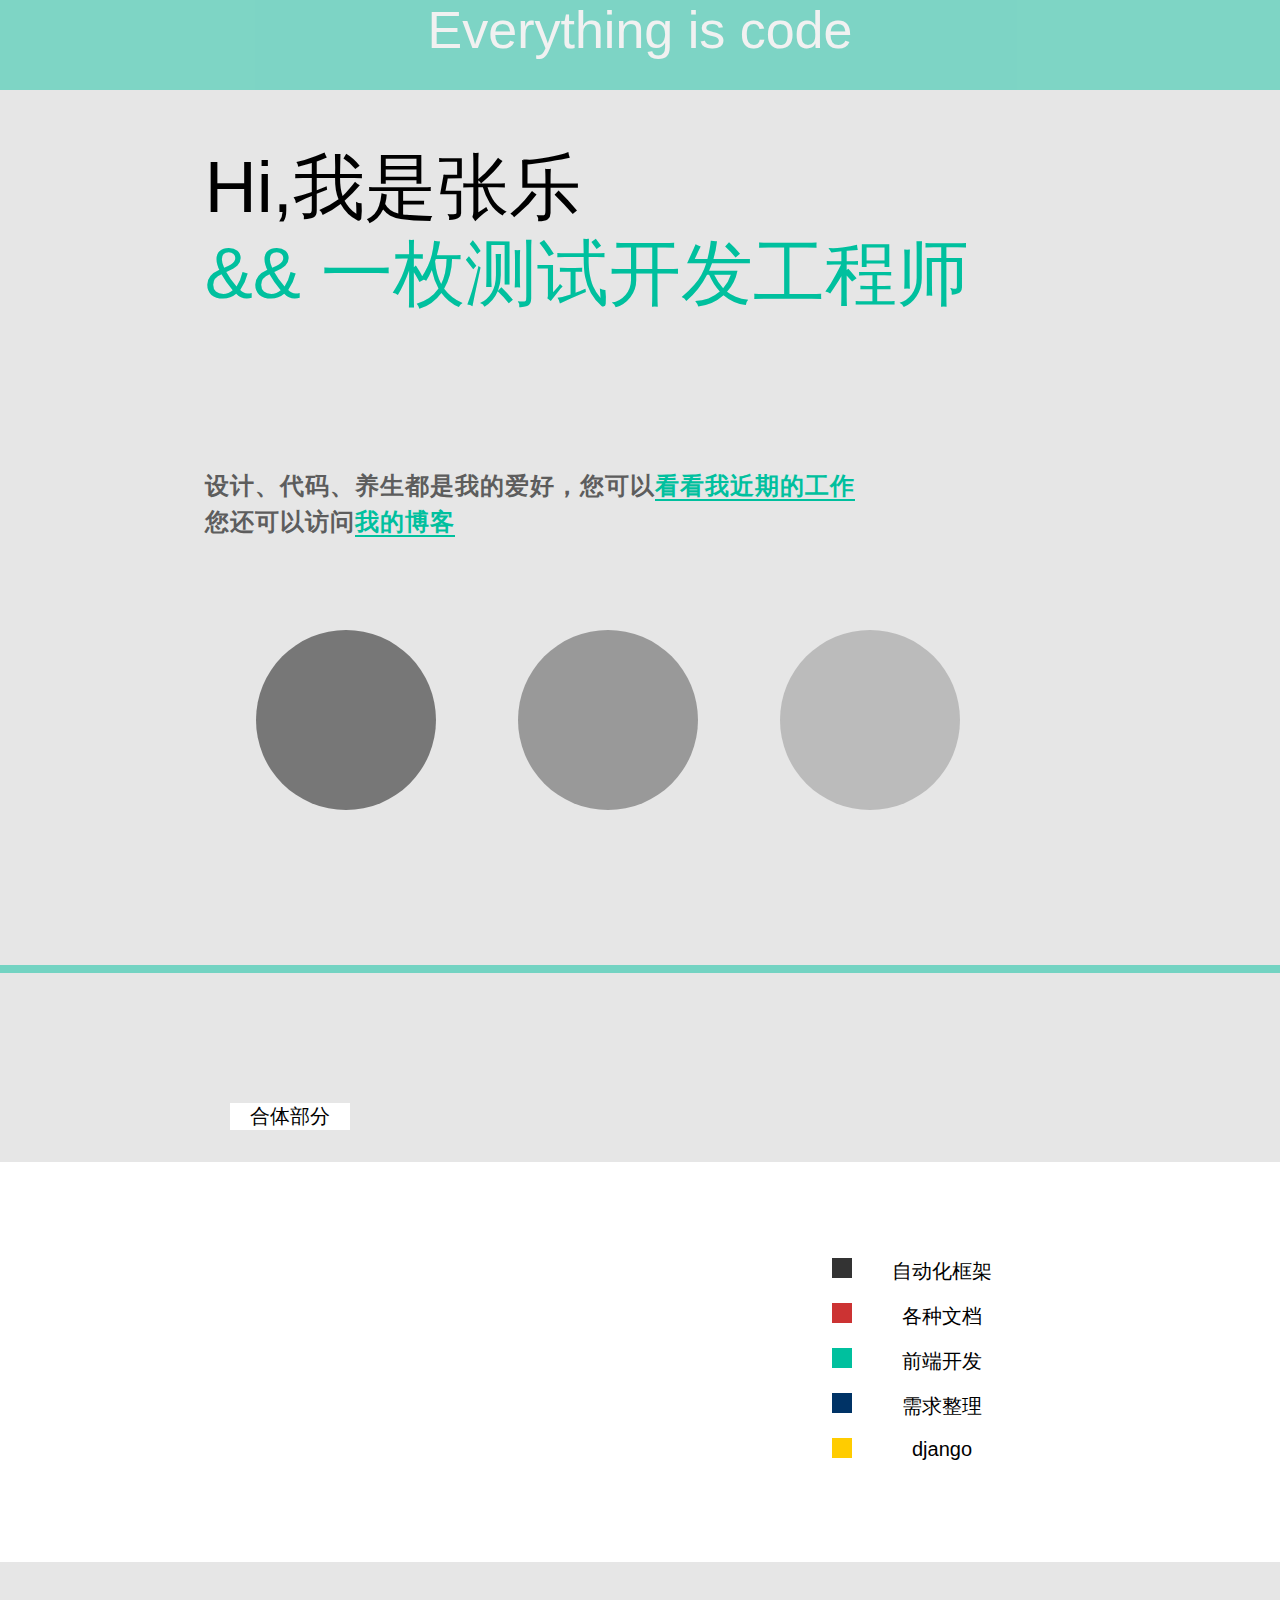
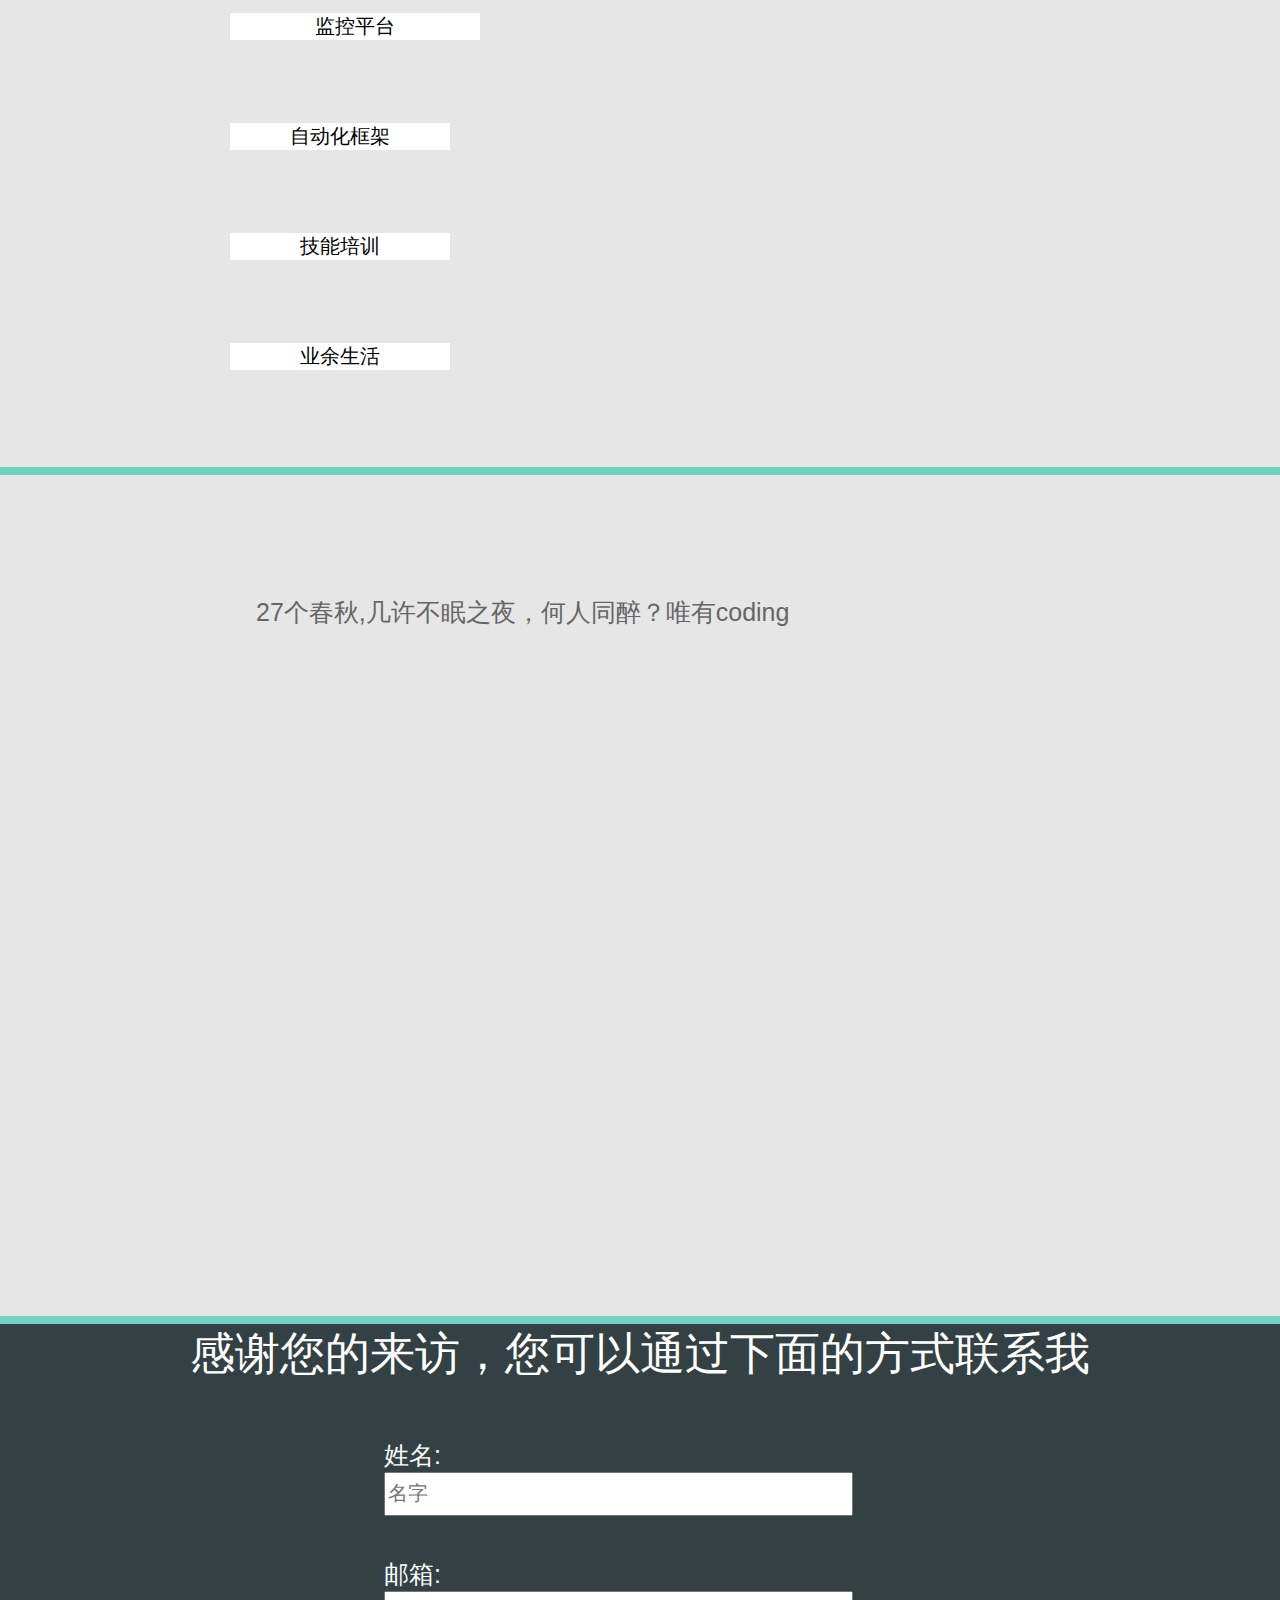
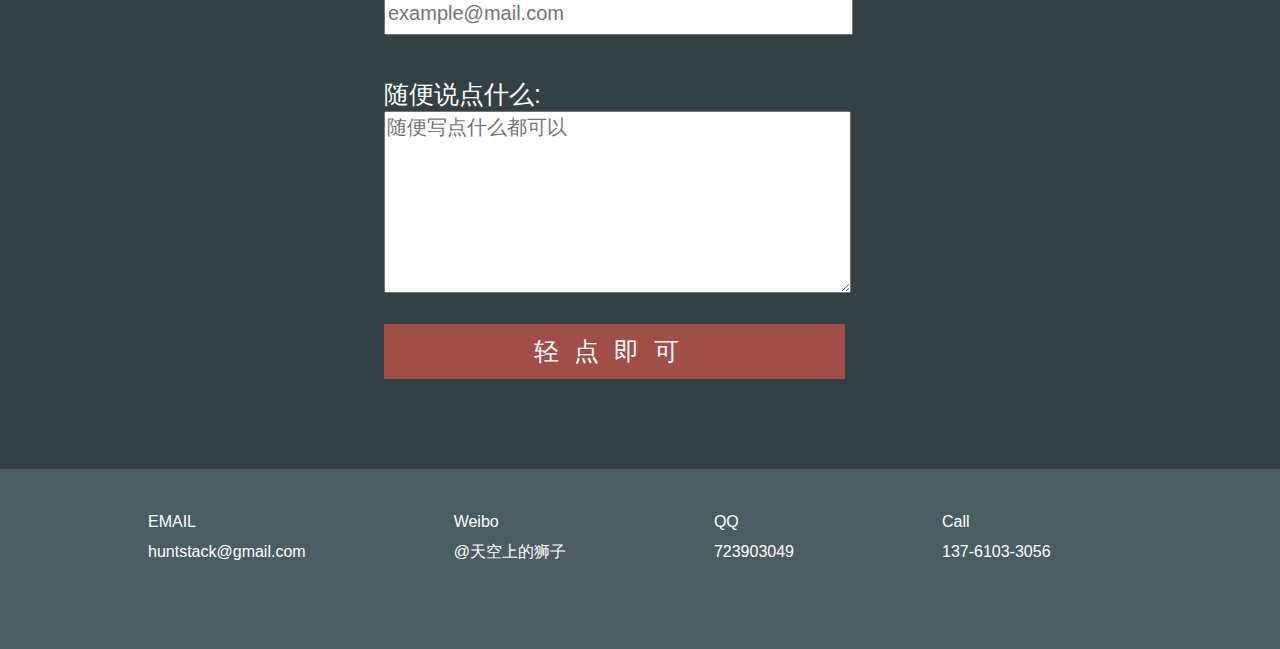
==== index.html @ 76db2f5d "Update index.html" ====
<!DOCTYPE html>
<html>
<head>
  <title>张乐</title>
  <meta http-equiv="Content-type" content="text/html" charset="utf-8">
  <link rel="stylesheet" type="text/css" href="stylesheets/resume.css">
  <link rel="shortcut icon" href="favicon.ico" />
  <script type="text/javascript" src="javascripts/jquery-1.11.1.min.js"></script>
  <script type="text/javascript" src="javascripts/main.js"></script>
  <script type="text/javascript" src="javascripts/animation.js"></script>
  <script type="text/javascript" src="javascripts/google.js"></script>
  <script type="text/javascript">
    window.onload=function()//window的onload事件，窗体加载完毕的时候执行
    {
      drawRing("canvas.ring",96);
      drawBigRing("canvas.w-1-c-r",400)
      drawBar("canvas.a-c-l-b","Js","Html/css","php","python","c","java","#666699","#00c09e")
      drawBar("canvas.a-c-t-b","Jquery","Django","GIT","QTP","Angular","Sass","#6666CC","#FFCC33")
    };
    $(document).scroll(function(){
    if($(this).scrollTop() > 200)
    {   
        $('#move-nav').css({"left":"0px"});
    }
    else
    {   
        $('#move-nav').css({"left":"-300px"});
    }
});
</script>
<script type="text/javascript">
 $(function(){
  var $winH = $(window).height();
  var $can = $(".about canvas");
  var $canH = parseInt($can.height()/2);
  $(window).scroll(function(){
   runing();
  })
  function runing(){
   $can.each(function(i){
    var $scroTop = $can.eq(i).offset();
    if($scroTop.top + $canH >= $(window).scrollTop() && $(window).scrollTop() + $winH >= $scroTop.top + $canH)
    {
      $can.eq(i).animate({marginLeft:'300px',opacity:'1'},1200);
    }
   })
  }
 })
</script>
</head>
<body>
  <div id="move-nav">
    <div class="logo" onclick="exchangeNav()"></div>
    <div class="head">
      <nav class="main-nav" id="main-nav" style="display:none;">
        <a class="main-nav-work" href="#work" title="work" onclick="scroller('work', 500)">工作相关</a>
        <a class="main-nav-about" href="#about" title="about"  onclick="scroller('about', 500)">个人信息</a>
        <a class="main-nav-contact" href="#contact" title="contact"  onclick="scroller('contact', 500)">如何联系</a>
      </nav>
  </div>
  </div>
  <!-- 欢迎栏-->
  <div class="welcome" id="welcome"><span>Everything is code</span></div>
  <!-- 卷首语 -->
<div class="introduction">
  <p>
    Hi,我是张乐
    <br><span>&& 一枚测试开发工程师</span>
  </p>
  <h2>
    设计、代码、养生都是我的爱好，您可以<a href="#work" onclick="scroller('work', 500)">看看我近期的工作</a><br>您还可以访问<a href="http://www.cnblogs.com/michaelle/" target="view_window">我的博客</a></h2>
</div>
  <!-- 导航栏 -->
<header id="header">  
  <div class="head">
    <nav class="main-nav">
      <a class="main-nav-work" href="#work" title="work" onclick="scroller('work', 500)"><span></span>工作相关</a>
      <a class="main-nav-about" href="#about" title="about"  onclick="scroller('about', 500)"><span></span>个人信息</a>
      <a class="main-nav-contact" href="#contact" title="contact"  onclick="scroller('contact', 500)"><span></span>如何联系</a>
    </nav>
  </div>
</header>
<div class="section-break"></div>
<!-- 工作模块 -->
<div class="contentpart">   
  <div class="workpart-title"><canvas id="work" class="ring" width="96px" height="96px" onmouseover="setRotate0()" onmouseout="clearRotate0()">work</canvas></div>
  <div class="work1">
    <div class="project1">
      <input id="w-1" name="work-input" type="radio">
      <label for="w-1">
        <span><p>合体部分</p></span>
      </label>
    </div>
    <div class="w-1-c">
        <canvas class="w-1-c-r" width="400px" height="400px">忙碌的我</canvas> 
        <div class="w-1-c-r-e">
          <div class="w-1-c-r-e-e"><span class="black"></span>自动化框架</div><br>
          <div class="w-1-c-r-e-e"><span class="red"></span>各种文档</div><br>
          <div class="w-1-c-r-e-e"><span class="green"></span>前端开发</div><br>
          <div class="w-1-c-r-e-e"><span class="blue"></span>需求整理</div><br>
          <div class="w-1-c-r-e-e"><span class="yellow"></span>django</div><br>
        </div>
    </div>
    <div class="project2">
      <input id="w-2" name="work-input" type="radio">
      <label for="w-2">
        <span><p>监控平台</p></span>
      </label>
    </div>
    <div class="w-2-c">
      <!-- <img src="images/imonitor.png" alt="爱递吉"> -->
        <span class="w-2-c-e">统计展示日常工作所需数据，包括前端页面速度，每周每月的bug报表，ci平台自动化任务的执行情况等，并与公司现有的项目管理平台，bug系统等打通(api实现)</span>
        <span class="w-2-c-e-1">后端采用django开发，前端使用了BootStrap和jQuery，由于前端页面采取了大量ajax操作，后续将引入Angular以节省前端工作量。该平台上线后，无需再由人工统计各种bug报表，每天的自动化任务也有了查询跟进的地方</span>
    </div>
    <div class="project3">
      <input id="w-3" name="work-input" type="radio">
      <label for="w-3">
        <span><p>自动化框架</p></span>
      </label>
    </div>
    <div class="w-3-c">
      <!-- <img src="images/alibaba.png" alt="阿里巴巴"> -->
        <span class="w-3-c-e">优化现有自动化框架(基于selenium的java版本)，引入pageobject模式，加入前端ui自动化测试所需方法，如获取元素css属性，遍历DOM节点,元素高宽，执行ajax操作等，整合selendroid与appium于同一driver实例以支持真机运行自动化脚本</span>
        <span class="w-3-c-e-1">加入环境配置，扩展testng的annotation方法，做到无需修改代码即可在dev，pg，beta环境运行，极大的减轻了维护成本</span>
    </div>
    <div class="project4">
      <input id="w-4" name="work-input" type="radio">
      <label for="w-4">
        <span><p>技能培训</p></span>
      </label>
    </div>
    <div class="w-4-c">
      <!-- <img src="images/bank.png" alt="交通银行"> -->
        <span class="w-4-c-e"><a href="https://github.com/huntstack/downloads/archive/css.zip">css下载</a><br>
        html标签，css语法及css3新增属性</span>
        <span class="w-4-c-e-1"><a href="https://github.com/huntstack/downloads/archive/python.zip">python下载</a><br>
        流程控制语句，对象，常用的设计模式，模块</span>
    </div>
    <div class="project5">
      <input id="w-5" name="work-input" type="radio">
      <label for="w-5">
        <span><p>业余生活</p></span>
      </label>
    </div>
    <div class="w-5-c">
      <!-- <img src="images/taobao.png" alt="淘宝"> -->
        <span class="w-5-c-e">1.八段锦，养生桩，十六字锭金，中医养生<br>
                              2.陈式太极拳老架一路<br>
                              3.影视赏析<br>
                              4.阅读<br></span>
    </div>
    <!-- <div class="project6">
      <input id="w-6" name="work-input" type="radio">
      <label for="w-6">
        <span><p>业余生活</p></span>
      </label>
    </div>
    <div class="w-6-c">
      <img class="w-6-c-i-1" src="images/hangzhou.png" alt="杭州">
      <img class="w-6-c-i-2" src="images/shanghai.png" alt="上海">
      <span class="w-6-c-e-1">曾经出差去杭州工作了大半年时间，目前打算长期在上海工作</span>
    </div> -->
  </div>
</div>
<div class="section-break"></div>
<!-- 关于模块 -->
<div class="aboutpart">
  <div class="aboutpart-title">
    <canvas id="about" class="ring" width="96px" height="96px" onmouseover="setRotate()" onmouseout="clearRotate()">about</canvas> 
  </div>
  <div class="about">
    <div class="a-c-l"><span>27个春秋,几许不眠之夜，何人同醉？唯有coding</span></div>
    <canvas class="a-c-l-b" width="800px" height="290px"></canvas>
    <canvas class="a-c-t-b" width="800px" height="290px"></canvas>
  </div>
</div>
<div class="section-break"></div>
<!-- 联系模块 -->
<div class="contactpart">
  <div id="contact" class="contact">
    <div class="c-1">
      <span>感谢您的来访，您可以通过下面的方式联系我</span>
    </div>
    <iframe name="hidden-ifram" id="hidden-ifram" style="display:none;" onload="if(submiter)
    {window.location='thanks.html';}"></iframe>
    <form action="https://docs.google.com/forms/d/1f2OKvnB8seCnkRzzHye4OEuEkNFp6zs9nyPakkmyBjw/formResponse" method="POST" id="ss-form" target="hidden-ifram" onsubmit="submiter=sendInfo();">
      <div class="c-2-c">
        <div class="name"><p>姓名:</p><input name="entry.49405515" type="text" id="name" placeholder="名字"></div>
        <div class="mail"><p>邮箱:</p><input name="entry.959277212" type="text" id="mail" placeholder="example@mail.com"></div>
        <div class="talk"><p>随便说点什么:</p><textarea name="entry.924918004" id="talk" placeholder="随便写点什么都可以"></textarea></div>
        <div class="send"><input type="submit" name="submit" value="轻点即可" id="ss-submit"></div>
      </div>
  </form>
    <div class="c-3">
      <ul class="c-3-u"><li>EMAIL</li><li>huntstack@gmail.com</li></ul>
      <ul class="c-3-u"><li>Weibo</li><li><a href="http://weibo.com/lionlele/home?wvr=5">@天空上的狮子</a></li></ul>
      <ul class="c-3-u"><li>QQ</li><li>723903049</li></ul>
      <ul class="c-3-u"><li>Call</li><li>137-6103-3056</li></ul>
    </div>
  </div>
</div>
</body>
</html>
---- stylesheets/resume.css ----
﻿
html,body{
	background-color: #E6E6E6;
	background-image: url(../images/bg.png);
	background-position: center 20px;
	font-family: Verdana, Geneva, sans-serif;
	margin:0;
	padding:0;
	height:100%;
}

/*未访问链接*/
a:link{
	text-decoration: none;
	color: #5D5D5D;
}
/*已访问连接*/
a:visited{
	text-decoration: none;
	color: #5D5D5D;
}
.welcome{
	background-color: #000000;
	height: 10%;
	width: 100%;
	/*position: absolute; */
	filter:alpha(Opacity=80);
	-moz-opacity:0.45;
	opacity: 0.45;
	z-index:100; 
	text-align: center;
}
.welcome:hover{
	background-color: #00c09e;
	transition: all 0.2s ease-in-out;
	-moz-transition: all 0.2s ease-in-out; /* Firefox 4 */
	-webkit-transition: all 0.2s ease-in-out; /* Safari and Chrome */
	-o-transition: all 0.2s ease-in-out; /* Opera */
}
.welcome span{
	color:white;
	font-size: 52px;
}
.welcome span:hover{
	color:#FF0033;
}
.blank{
	height:30px;
	width:100%;
	float: left;
}
/*移动导航条*/
#move-nav{
	position: fixed;
/*	top: 0px;*/
	bottom:5px;
	left: -300px;
	z-index: 910;
	width:30%;
	height:50px;
	transition: all 0.3s ease-in-out;
	-moz-transition: all 0.3s ease-in-out; /* Firefox 4 */
	-webkit-transition: all 0.3s ease-in-out; /* Safari and Chrome */
	-o-transition: all 0.3s ease-in-out; /* Opera */
}
#move-nav .logo{
	background-image: url("../images/logo.png");
	height: 40px;
	width: 40px;
	z-index: 920;
	position: absolute;
		/*圆形*/
	-moz-border-radius: 20px; 
	-webkit-border-radius: 20px; 
	border-radius: 20px; 
}
#move-nav .head{
	/*width: 960px;*/
	/*margin-left: 360px;*/
	margin-top: 0;
	height:100%;
}
#move-nav .main-nav{
	display: none;
	float: left;
	font-family: futura;
	width:80%;
	height:100%;
	margin-left: 12%;
	margin-top: 0;
	transition: all 0.3s ease-in-out;
	-moz-transition: all 0.3s ease-in-out; /* Firefox 4 */
	-webkit-transition: all 0.3s ease-in-out; /* Safari and Chrome */
	-o-transition: all 0.3s ease-in-out; /* Opera */
}
#move-nav .main-nav a{
	display: block;
	float: left;
	height: 45px;
	width: 50px;
	padding: 3px 0px 0px 0px;
	margin-right: 2%;
	font-size: 3px;
	color: #003399;
/*	text-align: center;*/
	border-bottom: 0px solid #5d5d5d;
	background-color: #666666;
/*	line-height: 40px;*/
	/*圆形*/
	-moz-border-radius: 25px; 
	-webkit-border-radius: 25px; 
	border-radius: 25px; 
	/*动画效果*/
	transition: all 0.2s ease-in-out;
	-moz-transition: all 0.2s ease-in-out; /* Firefox 4 */
	-webkit-transition: all 0.2s ease-in-out; /* Safari and Chrome */
	-o-transition: all 0.2s ease-in-out; /* Opera */
}


/*实现鼠标悬停效果*/
#move-nav .main-nav a:hover{
	font-family: "微软雅黑",Arial, "Hiragino Sans GB", sans-serif, "simsun";
	background-color: #00c09e;
	color: white;

	/*border-top: 5px solid #00c09e;*/
}

/*自我介绍*/
.introduction{
	height: 60%;
	width: 70%;
	/*margin: 6% auto;*/
	margin-left: 16%;
}
/*破折号样式*/
.line{
	background-color: #00c09e;
	height: 2px;
	width: 80px;
	position: absolute;
	top:22%;
	left:8%;
}
.introduction p{
	height:60%;
	font-size: 450%;
	line-height: 120%;
	padding:6% 0 0 0;
	margin-bottom: 0;
	margin-top: 0px;
}
.introduction p span{
	color: #00c09e;
}
.introduction h2{
	height:40%;
	color:#5d5d5d;
	font-size: 150%;
	line-height: 150%;
	width: 100%;
	letter-spacing: 1px;
	margin-top:0;
}
.introduction h2 a{
	color:#00c09e;
	border-bottom: 2px solid #00c09e;
}
/*头部信息*/
header{
	-webkit-box-shadow:  0px 0px 17px 0px rgba(0, 0, 0, 0.0);
    box-shadow:  0px 0px 17px 0px rgba(0, 0, 0, 0.0);
    height: 30%;
}
.head{
	/*width: 960px;*/
	/*margin-left: 360px;*/
	margin-bottom: 40px;
	margin-top: 0;
	height:100%;
}

.main-nav{
	float: left;
	font-family: futura;
	width:80%;
	height:100%;
	margin-left: 20%;
	margin-top: 0;
}
.main-nav a{
	display: block;
	float: left;
	height: 180px;
	width: 180px;
	padding: 0px 0px 0px 0px;
	margin-right: 8%;
	font-size: 16px;
	color: #5d5d5d;
	text-align: center;
	border-bottom: 0px solid #5d5d5d;
	color: rgba(0, 0, 0, 0.0);
	line-height: 40px;
	/*圆形*/
	-moz-border-radius: 90px; 
	-webkit-border-radius: 90px; 
	border-radius: 90px; 
	/*动画效果*/
	transition: all 0.2s ease-in-out;
	-moz-transition: all 0.2s ease-in-out; /* Firefox 4 */
	-webkit-transition: all 0.2s ease-in-out; /* Safari and Chrome */
	-o-transition: all 0.2s ease-in-out; /* Opera */
}


/*实现鼠标悬停效果*/
.main-nav a:hover{
	font-family: "微软雅黑",Arial, "Hiragino Sans GB", sans-serif, "simsun";
	background-color: #00c09e;
	color: #5d5d5d;

	/*border-top: 5px solid #00c09e;*/
}

.main-nav a span{
	background-image: url(../images/navigation.png);
	background-repeat: no-repeat;
	width: 60px;
	height: 60px;
	display: block;
	margin: auto;
	margin-top: 60px;
	
	transition: all 0.3s ease-in-out;
	-moz-transition: all 0.3s ease-in-out; /* Firefox 4 */
	-webkit-transition: all 0.3s ease-in-out; /* Safari and Chrome */
	-o-transition: all 0.3s ease-in-out; /* Opera */
}
.main-nav a:hover span{
	
/*	margin-top: 25px;*/
}

.main-nav-work{
	background-color: #777;
	/*border-top: 5px solid #666;*/
}
.main-nav-work span{background-position: 50% 100%;}
.main-nav-work:hover span{background-position: 50% 0%;}
.main-nav-about{
	background-color: #999;
	/*border-top: 5px solid #888;	*/
}
.main-nav-about span{background-position: 0% 100%;}
.main-nav-about:hover span{background-position: 0% 0%;}
.main-nav-contact{
	background-color: #bbb;
	/*border-top: 5px solid #aaa;	*/
}
.main-nav-contact span{background-position: 100% 100%;}
.main-nav-contact:hover span{background-position: 100% 0%;}


.section-break{
	background-color: #00c09e;
	height: 0.5em;
	width: 100%;
	/*position: absolute; */
	filter:alpha(Opacity=80);
	-moz-opacity:0.5;
	opacity: 0.5;
	z-index:100; 
	float: left;
	margin-top: 65px;
}
/*工作部分*/
.contentpart{
	text-align: center;
/*	height:100%;*/
	width:100%;
	/*background-color: #E6E6E6;*/
}
.workpart-title{
	height:100px;
}
.ring{
	float: left;
	margin-left: 45%;
}
.ring:hover{
/*	-webkit-transform: rotate(300deg);*/
/*	-moz-transform: rotate(300deg);*/
/*	-o-transform: rotate(300deg);*/
/*	-ms-transform: rotate(300deg);*/
/*	transform: rotate(300deg);*/
}
.work1{
	width:100%;
	float:left;
/*	height:100%;*/
	margin-top: 1%;
}
.project1{
	width:100%;
	height:80px;
}
#w-1,#w-2,#w-3,#w-4,#w-5,#w-6{
	display: none;
}
.project1 label,.project2 label,.project3 label,.project4 label,.project5 label,.project6 label{
	position: relative;
	z-index: 20;
	display: block;
	height: 65px;
	cursor: pointer;
	background-position-x: 0px;
	transition: background-position 20s linear;
	-webkit-transition: background-position 20s linear;
	text-align: left;
}
.project1 label span{
	position: relative;
	width:120px;
	display: block;
	text-align: center;
	margin-left: 18%;
	/*background-color: white;*/
	padding-top: 1.5px;
}
.project1 label span p,.project2 label span p,.project3 label span p,.project4 label span p,.project5 label span p,.project6 label span p{
	font-size: 20px;
	background-color: white;

}
.project1 label:hover,.project2 label:hover,.project3 label:hover,.project4 label:hover,.project5 label:hover,.project6 label:hover{
	background-image: url(../images/projectbgt.png);
	background-position: 0px 600px;
}
/*工作内容*/

.project2,.project3,.project4,.project5,.project6{
	width:100%;
	height:80px;
	margin-top: 30px;
}
.project2 label span{
	position: relative;
	width:250px;
	display: block;
	text-align: center;
	margin-left: 18%;
	/*background-color: white;*/
	padding-top: 1.5px;
}

.project3 label span{
	position: relative;
	width:220px;
	display: block;
	text-align: center;
	margin-left: 18%;
	/*background-color: white;*/
	padding-top: 1.5px;
}
.project4 label span,.project5 label span,.project6 label span{
	position: relative;
	width:220px;
	display: block;
	text-align: center;
	margin-left: 18%;
	/*background-color: white;*/
	padding-top: 1.5px;
}
.project6 label span{
	width:160px;
}
.w-1-c{
	width:100%;
	height:400px;
	display: block;
	position: relative;
	background-color: white;
}
.w-1-c-r{
	float: left;
	margin-left: 15%;
	/*margin-top: 3%;*/
}
.w-1-c-r-e{
	float: left;
	margin-left: 15em;
	margin-top: 6em;
}
.w-1-c-r-e-e{
	width:10em;
	font-size: 20px;
}
.black{
	float: left;
	background-color: #333333;
	height:20px;
	width:20px;
}
.red{
	float: left;
	background-color: #CC3333;
	height:20px;
	width:20px;
}
.green{
	float: left;
	background-color: #00c09e;
	height:20px;
	width:20px;
}
.blue{
	float: left;
	background-color: #003366;
	height:20px;
	width:20px;
}
.yellow{
	float: left;
	background-color: #FFCC00;
	height:20px;
	width:20px;
}
.w-2-c,.w-3-c,.w-4-c,.w-5-c,.w-6-c{
	width:100%;
	height:200px;
	display: none;
	position: relative;
	background-color: white;
	text-align: left;
	font-family: "微软雅黑",Arial, "Hiragino Sans GB", sans-serif, "simsun";
}
.w-6-c{
	height:250px;
}

.w-2-c img,.w-3-c img,.w-4-c img,.w-5-c img{
	margin-left: 18%;
	float:left;
}
.w-6-c .w-6-c-i-1{
	margin-left: 25%;
	margin-top: 10px;
	float:left;
}
.w-6-c .w-6-c-i-2{
	margin-left: 15%;
	margin-top: 10px;
	float:left;
}
.w-2-c-e,.w-3-c-e,.w-4-c-e,.w-5-c-e,.w-6-c-e{
	width:300px;
	height:180px;
	float:left;
	margin:50px 10px 0 10px;
}
.w-2-c-e-1,.w-3-c-e-1,.w-4-c-e-1,.w-5-c-e-1,.w-6-c-e-1{
	width:300px;
	height:180px;
	float:left;
	margin:50px 0 0 50px;
}
/*关于模块*/
.aboutpart{
/*	height:100%;*/
}
.aboutpart-title{
	height:96px;
	width:100%;
}
.a-c-l{
	height:50px;
	width:100%;
	margin-top: 25px;
	float:left;

}
.a-c-l span{
	margin-left: 20%;
	font-size: 25px;
	color: #666666;
	font-family: "微软雅黑",Arial, "Hiragino Sans GB", sans-serif, "simsun";
}
.a-c-l-b{
	margin-left: -50%;
	margin-top: 25px;
	width:800px;
	opacity:0;
	display: block;
}
.a-c-t-b{
	margin-left:-50%;
	margin-top: 25px;
	width:800px;
	opacity:0;
	display: block;
}
/*联系模块*/
.contactpart{
/*	height:100%;*/
float:left;
width:100%;
height:100%;
background-color: #334145;
font-family: "微软雅黑",Arial, "Hiragino Sans GB", sans-serif, "simsun";
/*width:100%;*/
}
.contact{
	width:100%;
	height: 100%;

}
.c-1{
	height: 10%;
	text-align: center;
	font-size: 45px;
	color: white;
/*	margin-top: 5%;*/

}
/*google from*/
form{
	text-align: left;
	font-size: 25px;
	color: white;
	width:100%;
	height:70%;
	font-family: "微软雅黑",Arial, "Hiragino Sans GB", sans-serif, "simsun";
}
.c-2-c{
	width:40%;
	height: 100%;
	margin:auto;
}
.name,.mail{
	height:15%;
}
.talk{
	height:35%;
}
.send{
	height:30%;
}
.name p,.mail p,.talk p{
	margin-bottom: 0;
}
.name input{
	height:40%;
	width:90%;
	font-size: 20px;
}
.mail input{
	height:40%;
	width:90%;
	font-size: 20px;
}
.talk textarea{
	height:80%;
	width:90%;
	font-size: 20px;
}
.send input{
	height:55px;
	width:90%;
	font-size: 25px;
	letter-spacing: 15px;
	background-color: #A14D48;
	color: white;
	border: 0;
	margin-top: 5%;
}
.send input:hover{
	background-color: #495D63;
}
/*底部联系方式*/
.c-3{
	font-family: "微软雅黑",Arial, "Hiragino Sans GB", sans-serif, "simsun";
	width:100%;
	height: 20%;
	background-color: #495D63;
}
.c-3-u{
	list-style: none;
	margin-left: 10%;
	margin-top: 3%;
	padding: 0 0 0 20px;
	float:left;
	color: white;
}
.c-3-u li{
	line-height: 30px;
}
.c-3-u li a{
	color:white;
}
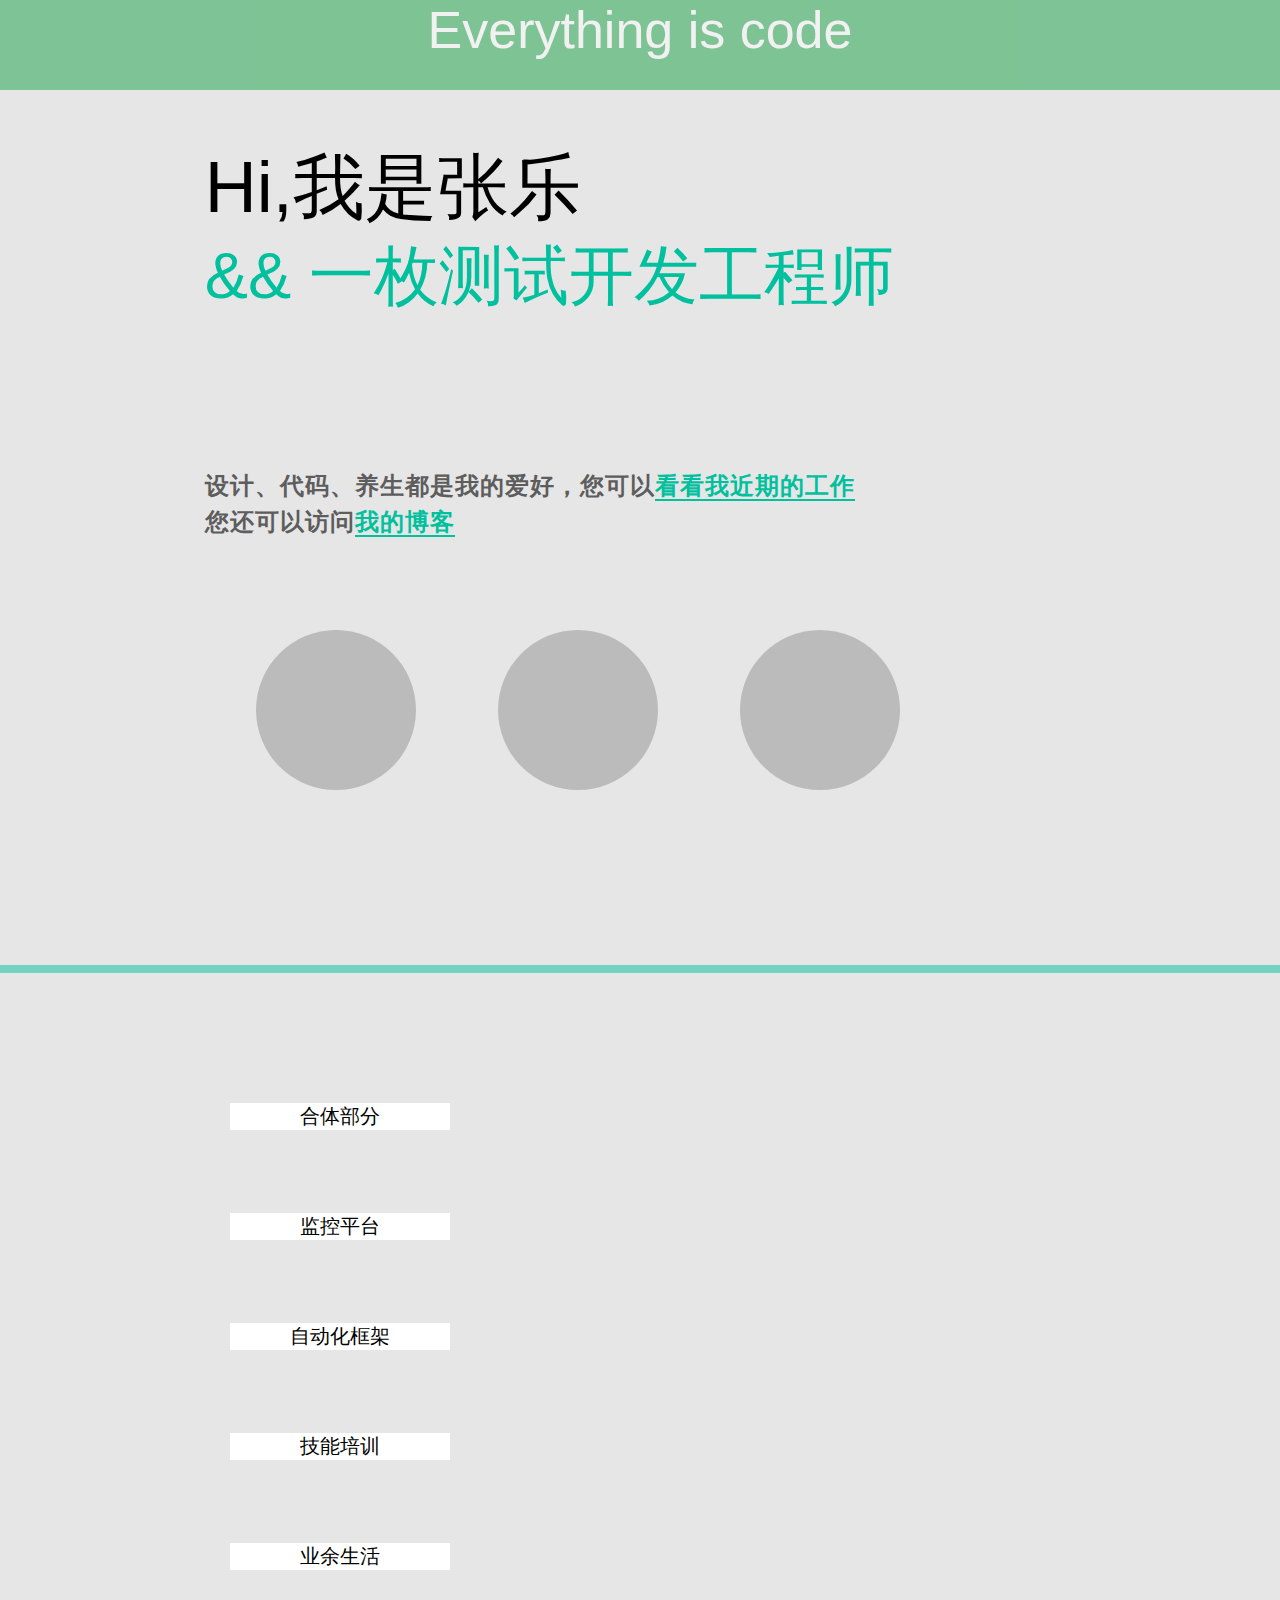
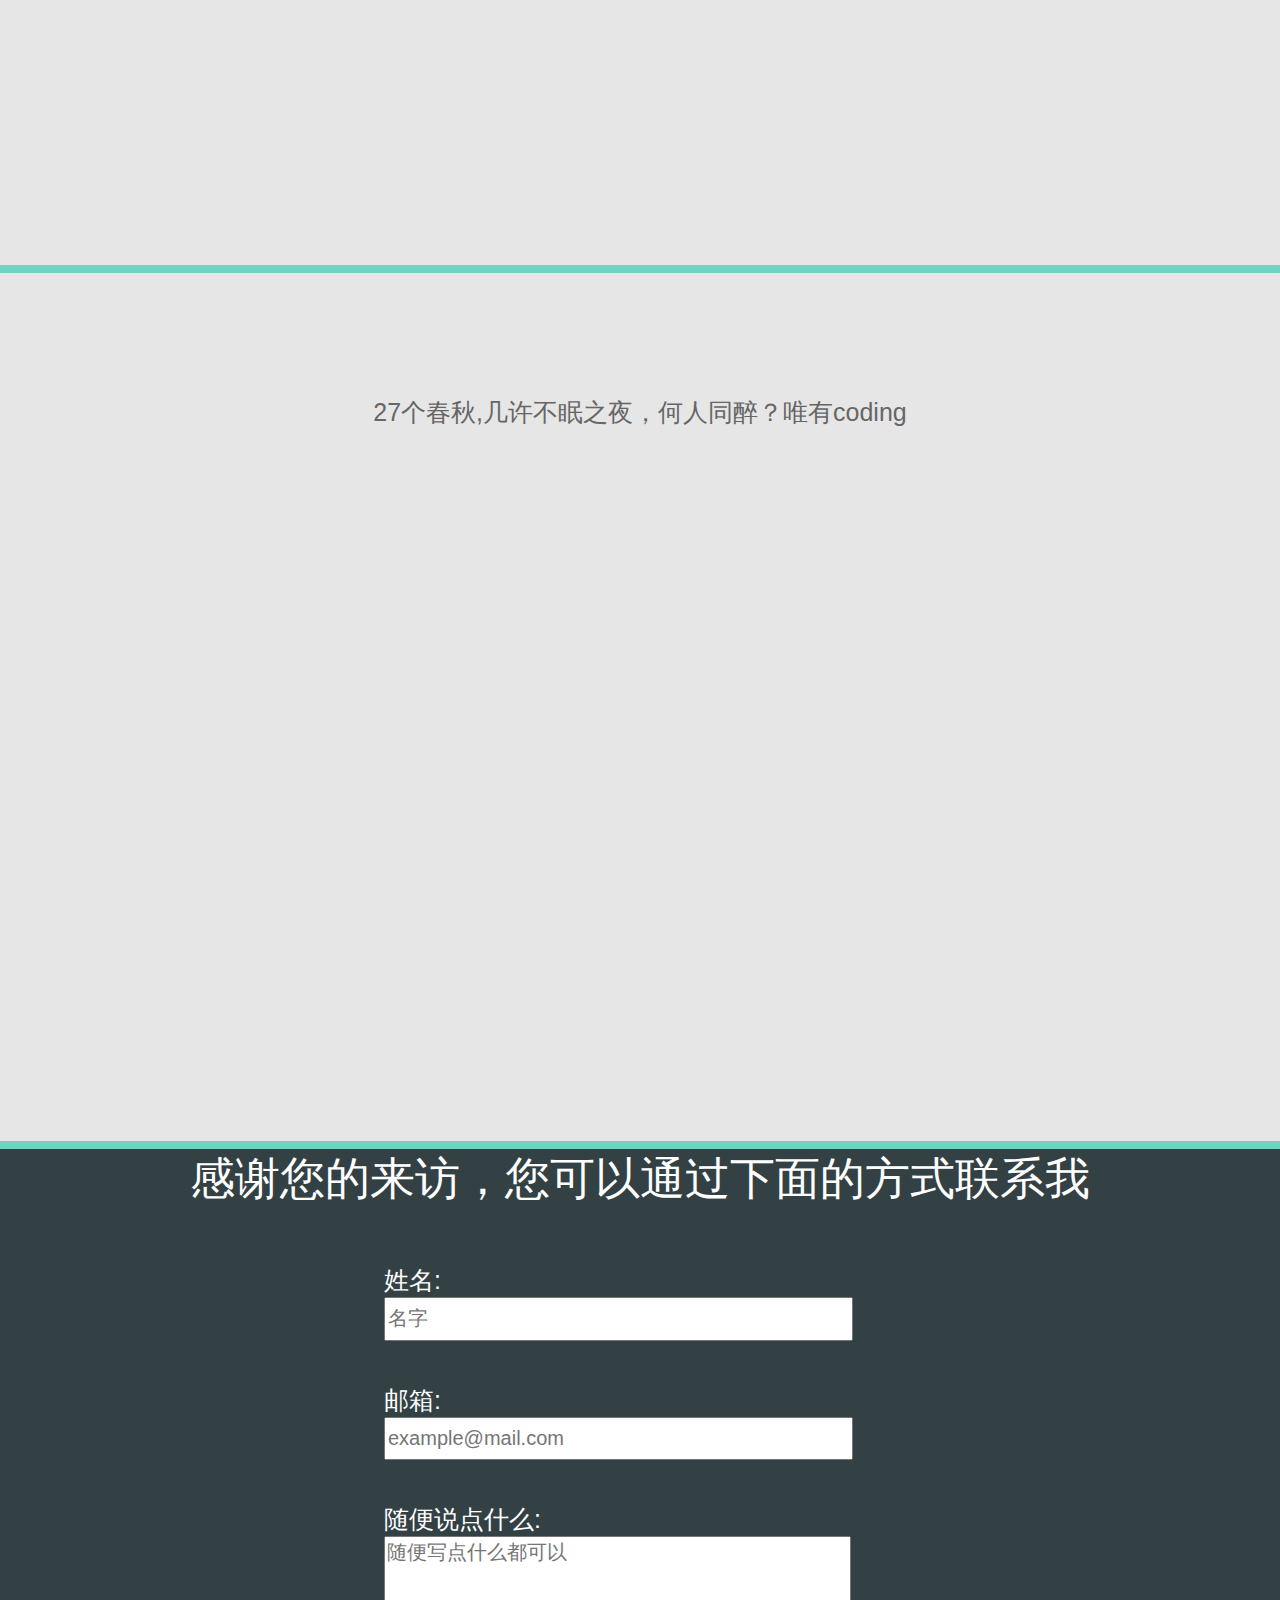
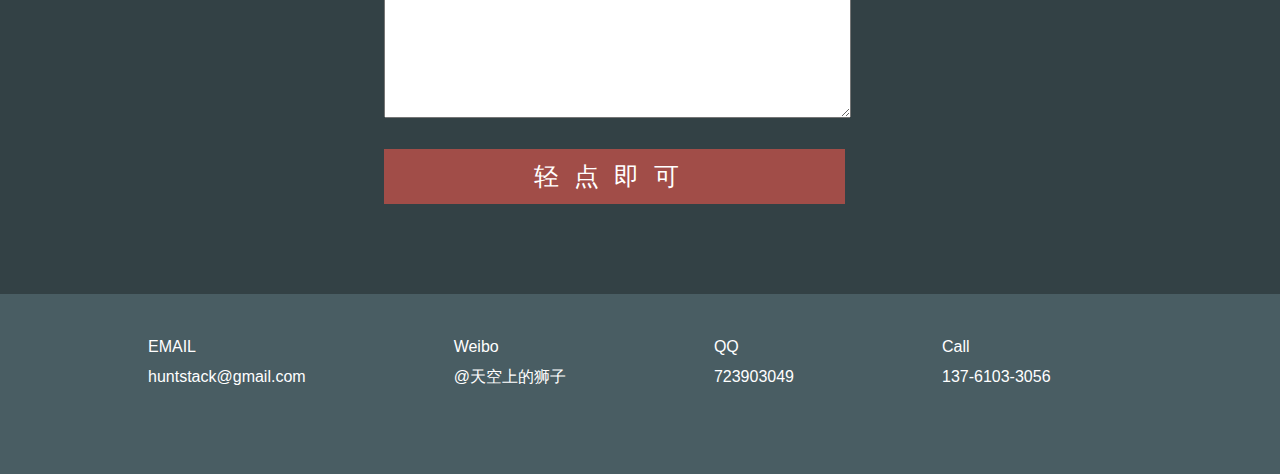
==== commit 505309e8: "Update index.html" ====
--- a/index.html
+++ b/index.html
@@ -41,7 +41,7 @@
     var $scroTop = $can.eq(i).offset();
     if($scroTop.top + $canH >= $(window).scrollTop() && $(window).scrollTop() + $winH >= $scroTop.top + $canH)
     {
-      $can.eq(i).animate({marginLeft:'300px',opacity:'1'},1200);
+      $can.eq(i).animate({opacity:'1'},1200);
     }
    })
   }
--- a/stylesheets/resume.css
+++ b/stylesheets/resume.css
@@ -1,4 +1,3 @@
-﻿
 html,body{
 	background-color: #E6E6E6;
 	background-image: url(../images/bg.png);
@@ -31,7 +30,7 @@
 	text-align: center;
 }
 .welcome:hover{
-	background-color: #00c09e;
+	background-color: #009933;
 	transition: all 0.2s ease-in-out;
 	-moz-transition: all 0.2s ease-in-out; /* Firefox 4 */
 	-webkit-transition: all 0.2s ease-in-out; /* Safari and Chrome */
@@ -42,7 +41,7 @@
 	font-size: 52px;
 }
 .welcome span:hover{
-	color:#FF0033;
+	color:white;
 }
 .blank{
 	height:30px;
@@ -153,6 +152,7 @@
 }
 .introduction p span{
 	color: #00c09e;
+	font-size: 90%;
 }
 .introduction h2{
 	height:40%;
@@ -192,8 +192,8 @@
 .main-nav a{
 	display: block;
 	float: left;
-	height: 180px;
-	width: 180px;
+	height: 160px;
+	width: 160px;
 	padding: 0px 0px 0px 0px;
 	margin-right: 8%;
 	font-size: 16px;
@@ -201,11 +201,11 @@
 	text-align: center;
 	border-bottom: 0px solid #5d5d5d;
 	color: rgba(0, 0, 0, 0.0);
-	line-height: 40px;
+	line-height: 30px;
 	/*圆形*/
-	-moz-border-radius: 90px; 
-	-webkit-border-radius: 90px; 
-	border-radius: 90px; 
+	-moz-border-radius: 80px; 
+	-webkit-border-radius: 80px; 
+	border-radius: 80px; 
 	/*动画效果*/
 	transition: all 0.2s ease-in-out;
 	-moz-transition: all 0.2s ease-in-out; /* Firefox 4 */
@@ -230,7 +230,7 @@
 	height: 60px;
 	display: block;
 	margin: auto;
-	margin-top: 60px;
+	margin-top: 50px;
 	
 	transition: all 0.3s ease-in-out;
 	-moz-transition: all 0.3s ease-in-out; /* Firefox 4 */
@@ -243,13 +243,13 @@
 }
 
 .main-nav-work{
-	background-color: #777;
+	background-color: #bbb;
 	/*border-top: 5px solid #666;*/
 }
 .main-nav-work span{background-position: 50% 100%;}
 .main-nav-work:hover span{background-position: 50% 0%;}
 .main-nav-about{
-	background-color: #999;
+	background-color: #bbb;
 	/*border-top: 5px solid #888;	*/
 }
 .main-nav-about span{background-position: 0% 100%;}
@@ -277,7 +277,7 @@
 /*工作部分*/
 .contentpart{
 	text-align: center;
-/*	height:100%;*/
+	height:100%;
 	width:100%;
 	/*background-color: #E6E6E6;*/
 }
@@ -321,7 +321,7 @@
 }
 .project1 label span{
 	position: relative;
-	width:120px;
+	width:220px;
 	display: block;
 	text-align: center;
 	margin-left: 18%;
@@ -346,7 +346,7 @@
 }
 .project2 label span{
 	position: relative;
-	width:250px;
+	width:220px;
 	display: block;
 	text-align: center;
 	margin-left: 18%;
@@ -373,12 +373,12 @@
 	padding-top: 1.5px;
 }
 .project6 label span{
-	width:160px;
+	width:220px;
 }
 .w-1-c{
 	width:100%;
 	height:400px;
-	display: block;
+	display: none;
 	position: relative;
 	background-color: white;
 }
@@ -443,6 +443,11 @@
 	margin-left: 18%;
 	float:left;
 }
+
+.w-2-c span,.w-3-c span,.w-4-c span,.w-5-c span{
+	margin-left: 18%;
+	float:left;
+}
 .w-6-c .w-6-c-i-1{
 	margin-left: 25%;
 	margin-top: 10px;
@@ -476,25 +481,26 @@
 .a-c-l{
 	height:50px;
 	width:100%;
-	margin-top: 25px;
-	float:left;
+	margin-top: 100px;
+	/*float:left;*/
+	text-align: center;
 
 }
 .a-c-l span{
-	margin-left: 20%;
 	font-size: 25px;
 	color: #666666;
 	font-family: "微软雅黑",Arial, "Hiragino Sans GB", sans-serif, "simsun";
 }
 .a-c-l-b{
-	margin-left: -50%;
+	/*margin-left: -50%;*/
+	margin: auto;
 	margin-top: 25px;
 	width:800px;
 	opacity:0;
 	display: block;
 }
 .a-c-t-b{
-	margin-left:-50%;
+	/*margin-left:-50%;*/
 	margin-top: 25px;
 	width:800px;
 	opacity:0;
@@ -502,13 +508,12 @@
 }
 /*联系模块*/
 .contactpart{
-/*	height:100%;*/
+height:100%;
 float:left;
 width:100%;
-height:100%;
 background-color: #334145;
 font-family: "微软雅黑",Arial, "Hiragino Sans GB", sans-serif, "simsun";
-/*width:100%;*/
+
 }
 .contact{
 	width:100%;
@@ -597,4 +602,4 @@
 }
 .c-3-u li a{
 	color:white;
-}+}
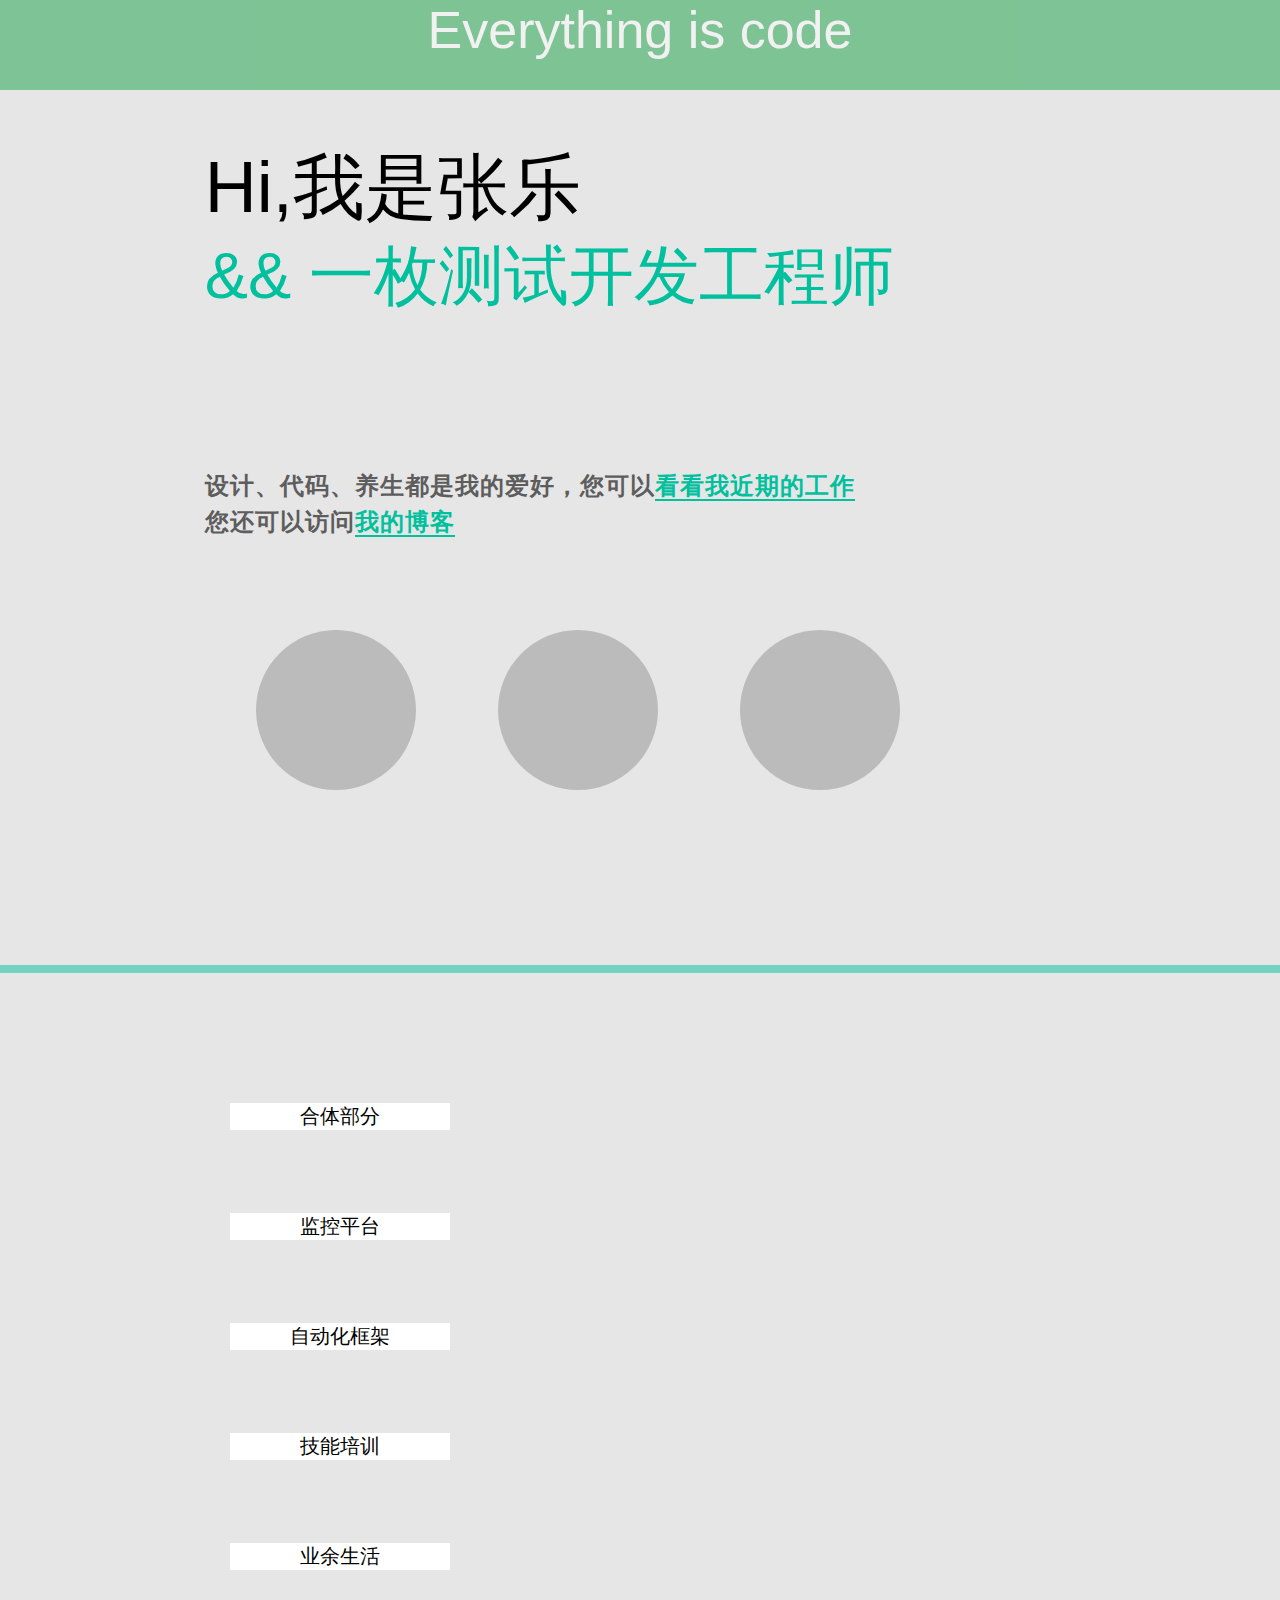
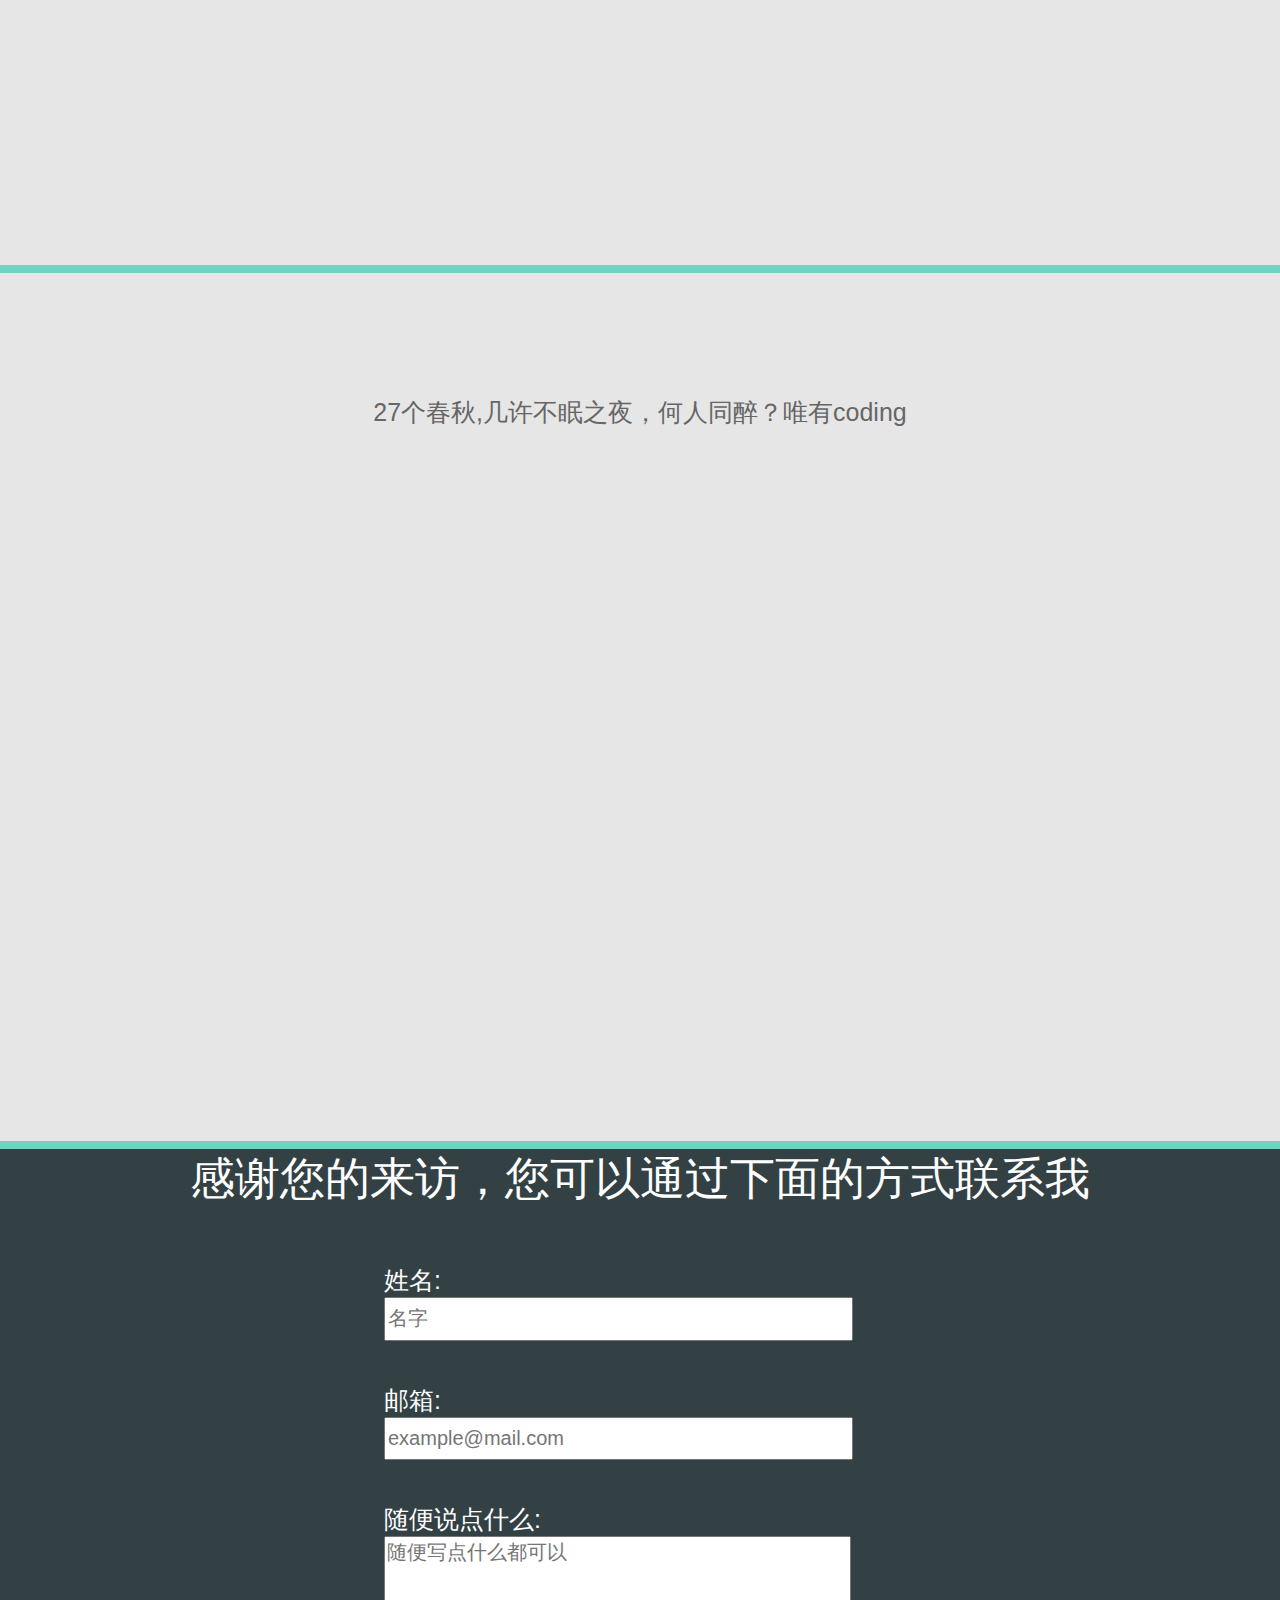
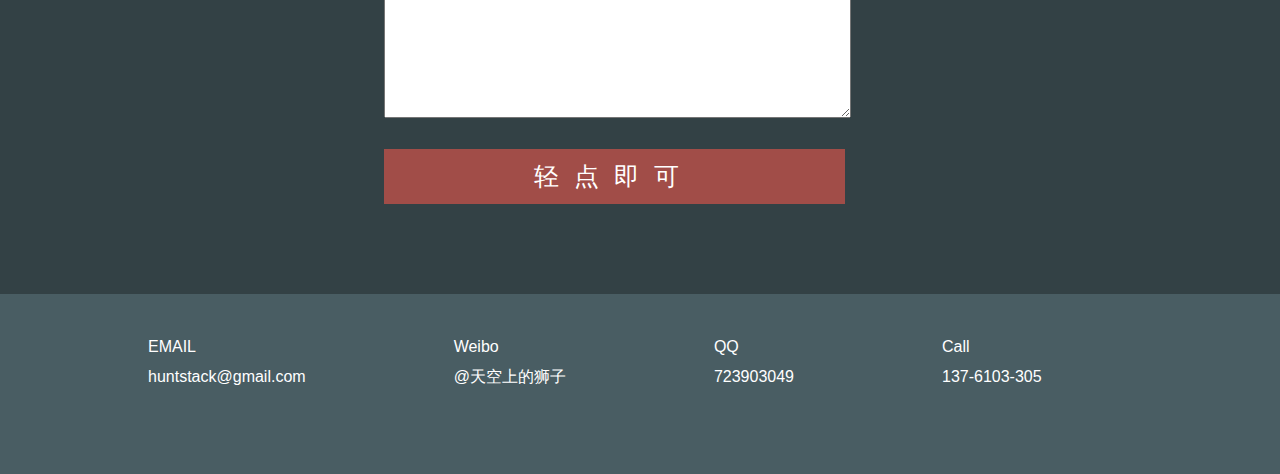
==== commit f98b1f2b: "Update index.html" ====
--- a/index.html
+++ b/index.html
@@ -195,7 +195,7 @@
       <ul class="c-3-u"><li>EMAIL</li><li>huntstack@gmail.com</li></ul>
       <ul class="c-3-u"><li>Weibo</li><li><a href="http://weibo.com/lionlele/home?wvr=5">@天空上的狮子</a></li></ul>
       <ul class="c-3-u"><li>QQ</li><li>723903049</li></ul>
-      <ul class="c-3-u"><li>Call</li><li>137-6103-3056</li></ul>
+      <ul class="c-3-u"><li>Call</li><li>137-6103-305</li></ul>
     </div>
   </div>
 </div>
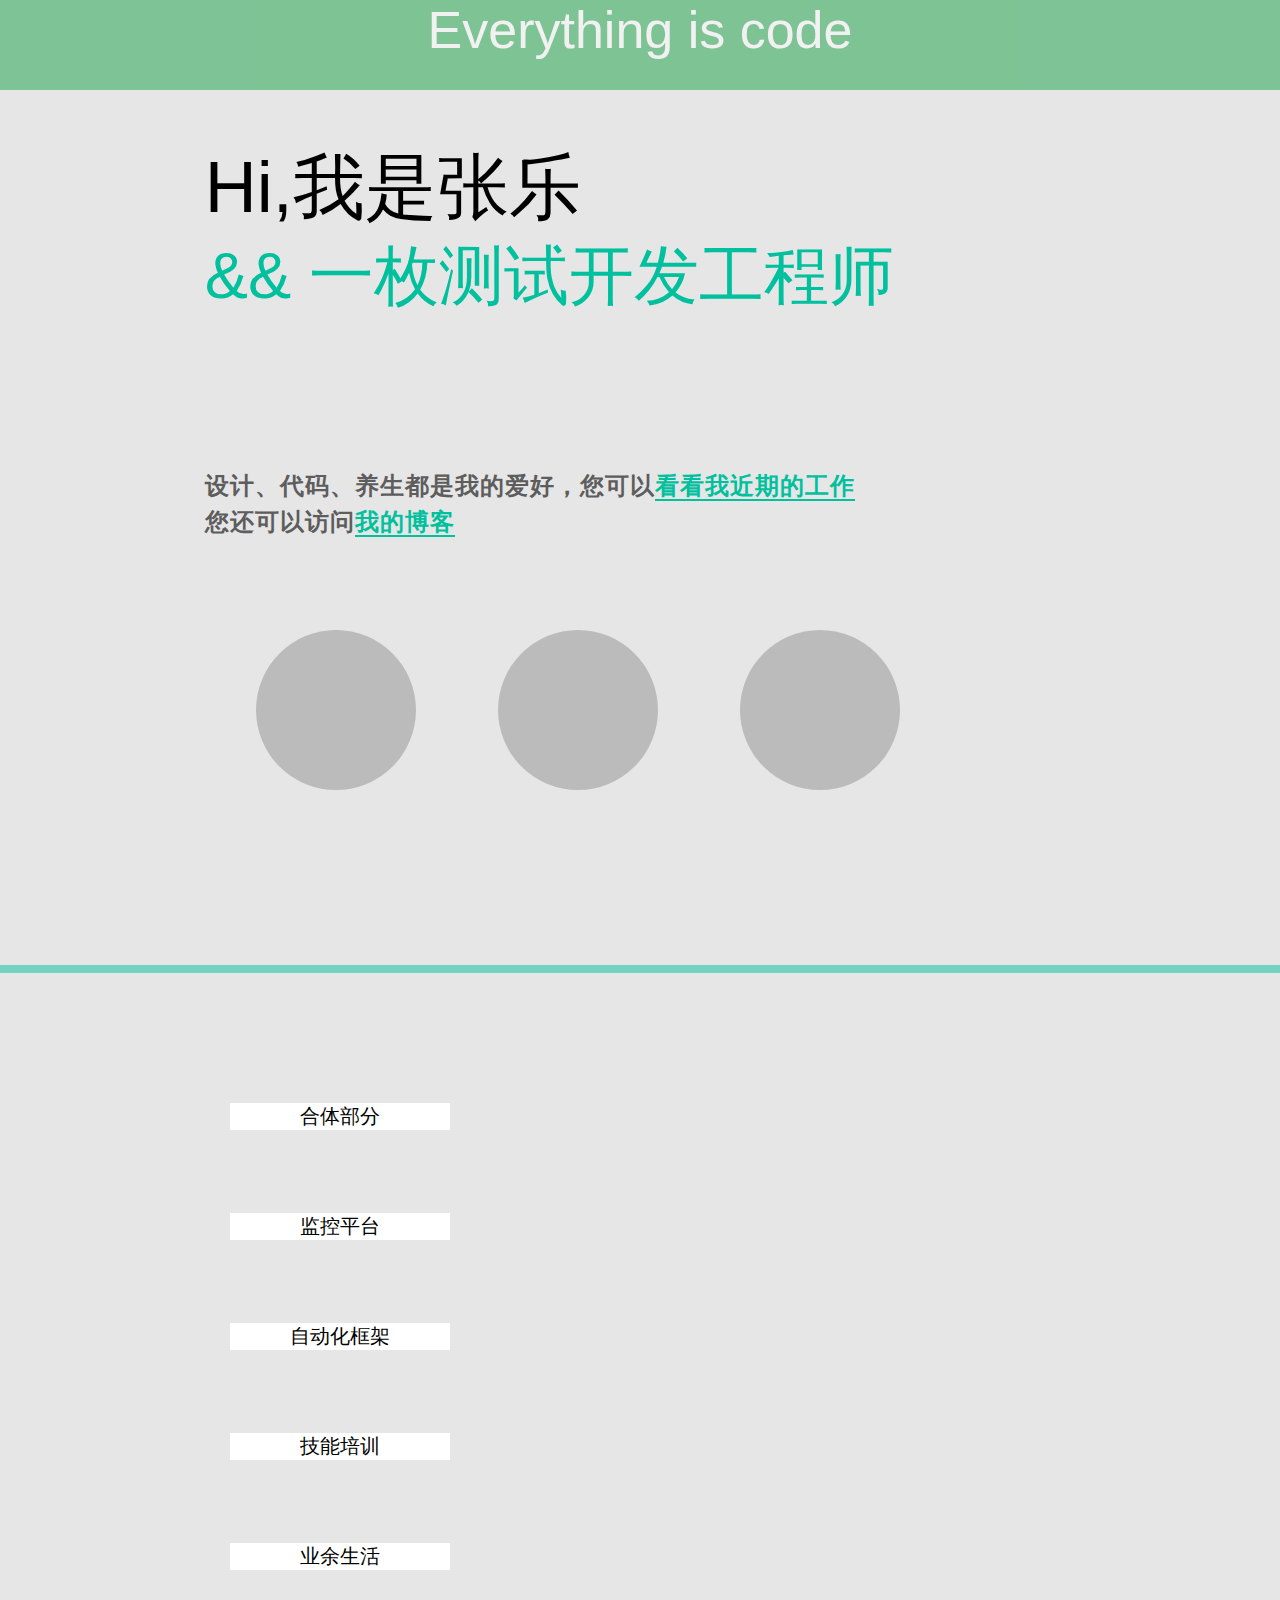
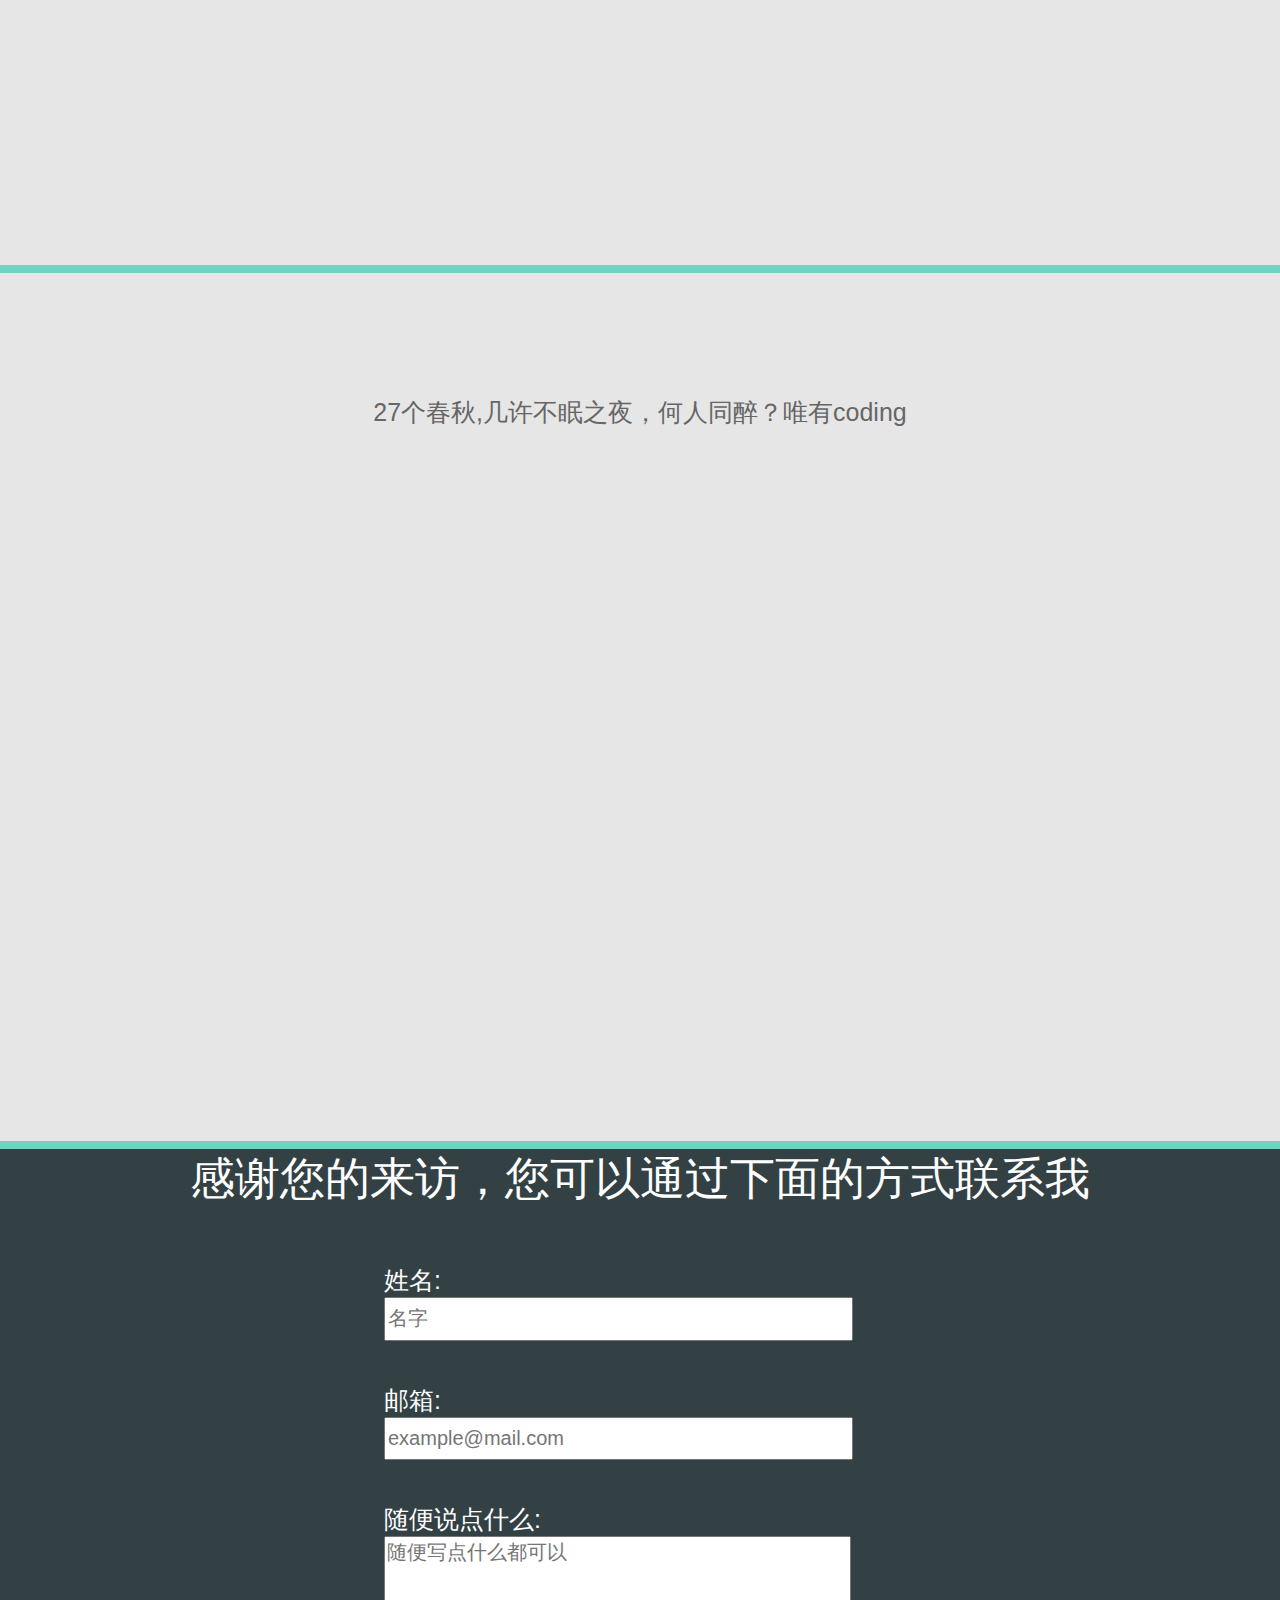
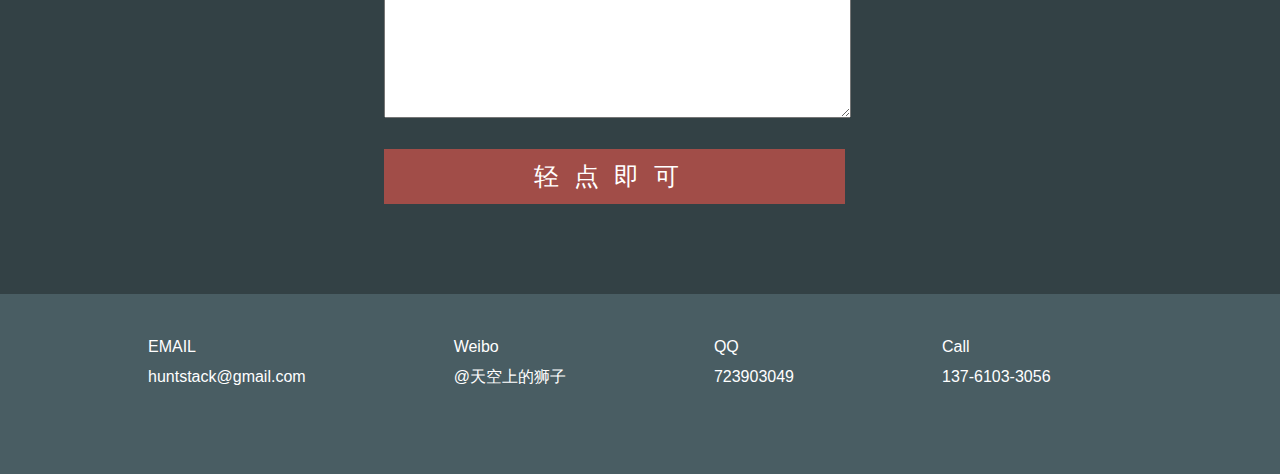
==== commit 786086da: "Update index.html" ====
--- a/index.html
+++ b/index.html
@@ -195,7 +195,7 @@
       <ul class="c-3-u"><li>EMAIL</li><li>huntstack@gmail.com</li></ul>
       <ul class="c-3-u"><li>Weibo</li><li><a href="http://weibo.com/lionlele/home?wvr=5">@天空上的狮子</a></li></ul>
       <ul class="c-3-u"><li>QQ</li><li>723903049</li></ul>
-      <ul class="c-3-u"><li>Call</li><li>137-6103-305</li></ul>
+      <ul class="c-3-u"><li>Call</li><li>137-6103-3056</li></ul>
     </div>
   </div>
 </div>
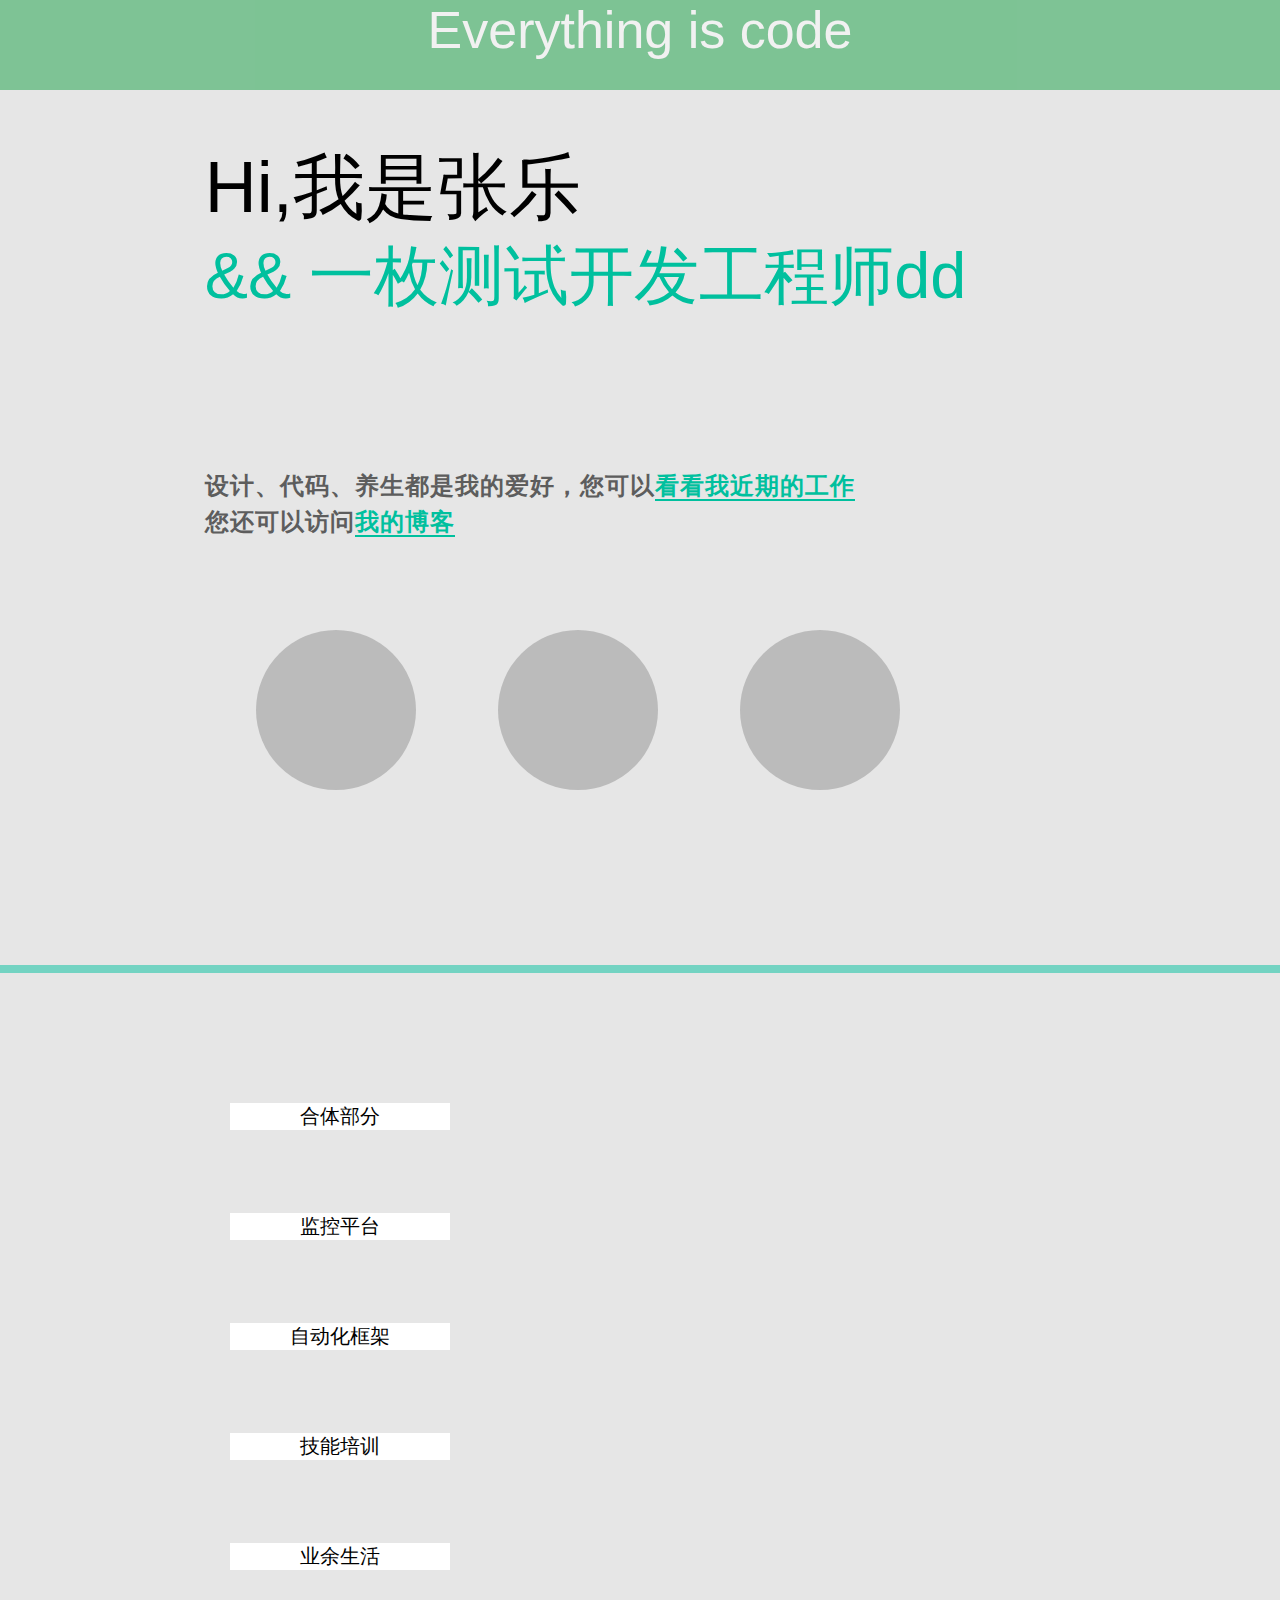
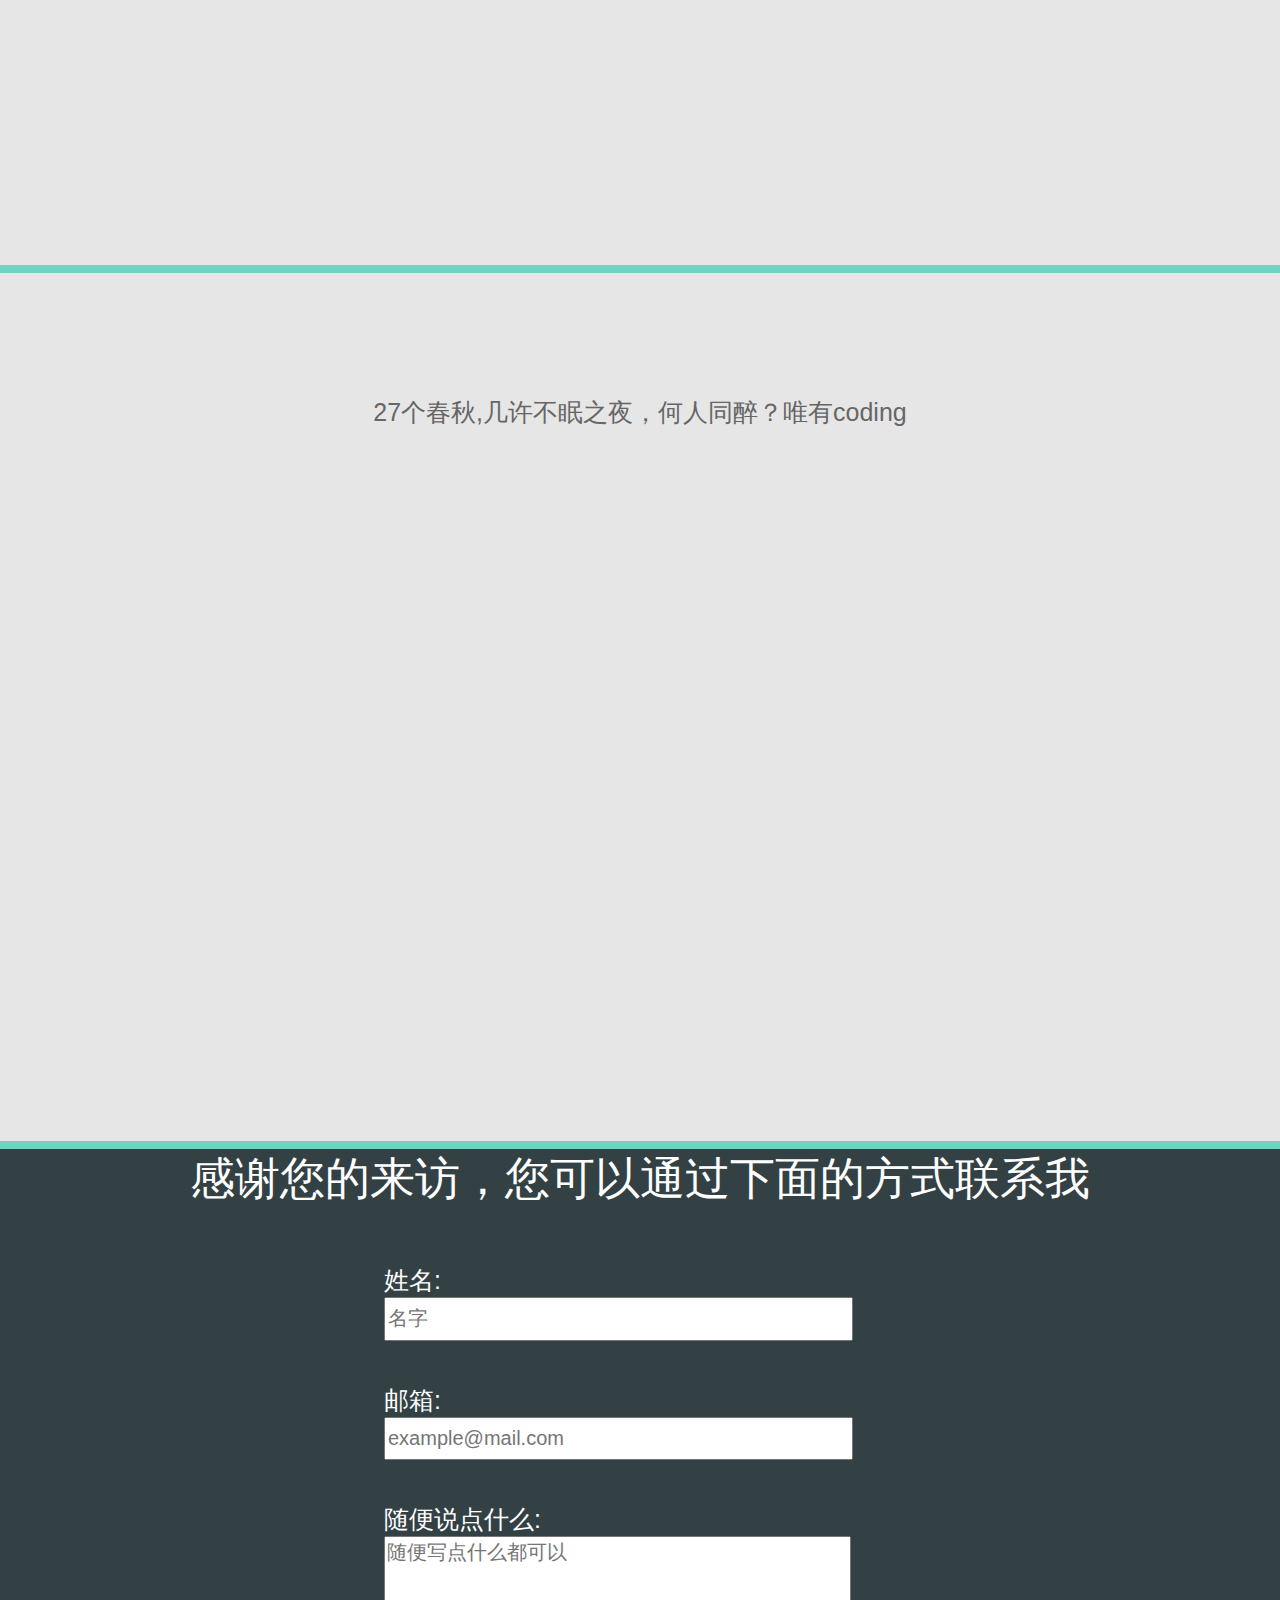
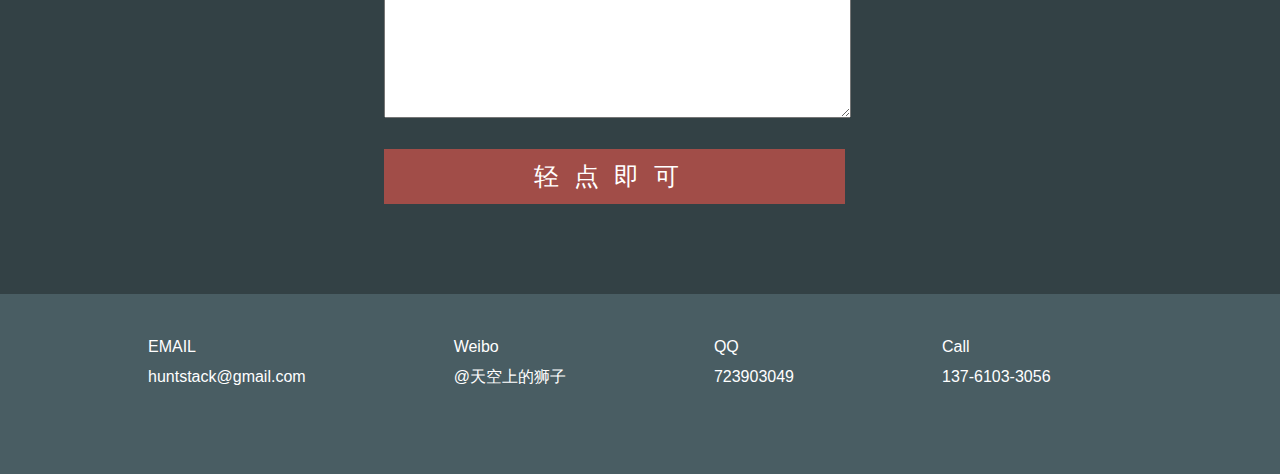
==== commit bdfe4294: "Update index.html" ====
--- a/index.html
+++ b/index.html
@@ -65,7 +65,7 @@
 <div class="introduction">
   <p>
     Hi,我是张乐
-    <br><span>&& 一枚测试开发工程师</span>
+    <br><span>&& 一枚测试开发工程师dd</span>
   </p>
   <h2>
     设计、代码、养生都是我的爱好，您可以<a href="#work" onclick="scroller('work', 500)">看看我近期的工作</a><br>您还可以访问<a href="http://www.cnblogs.com/michaelle/" target="view_window">我的博客</a></h2>
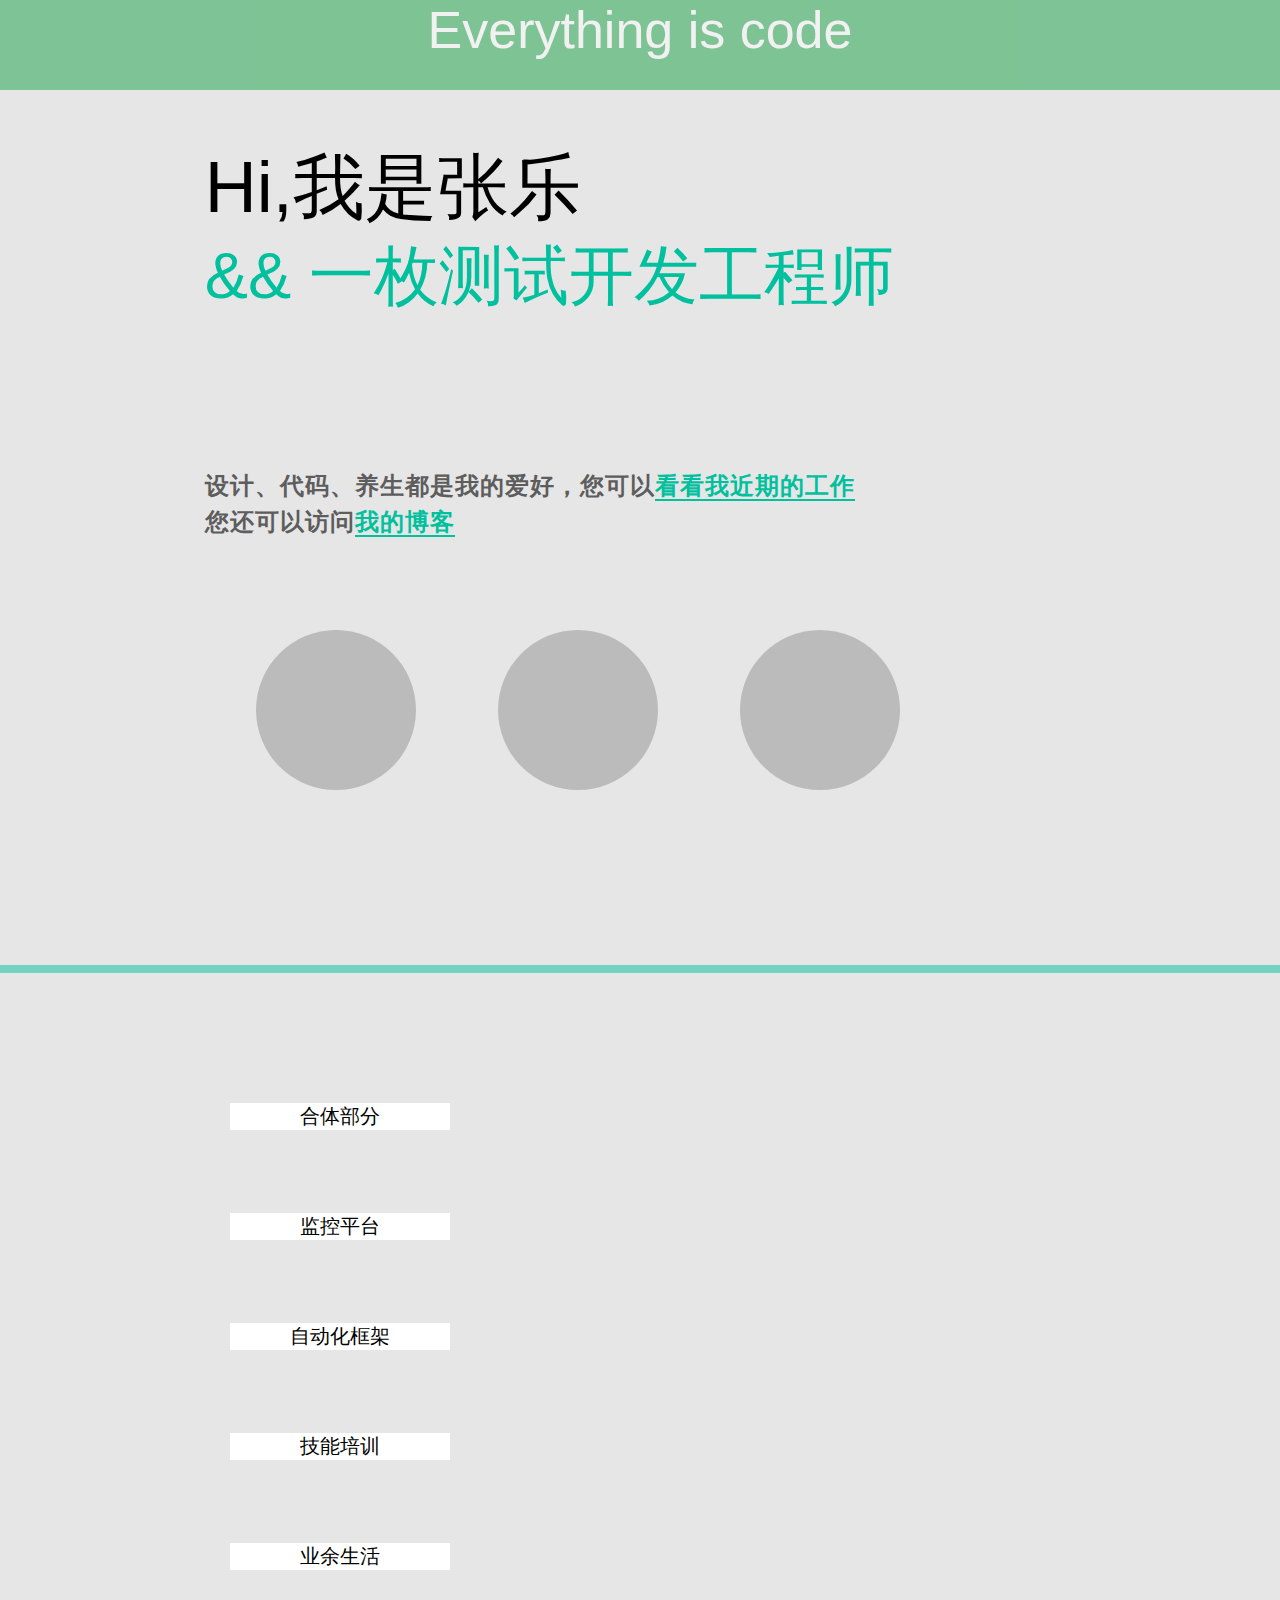
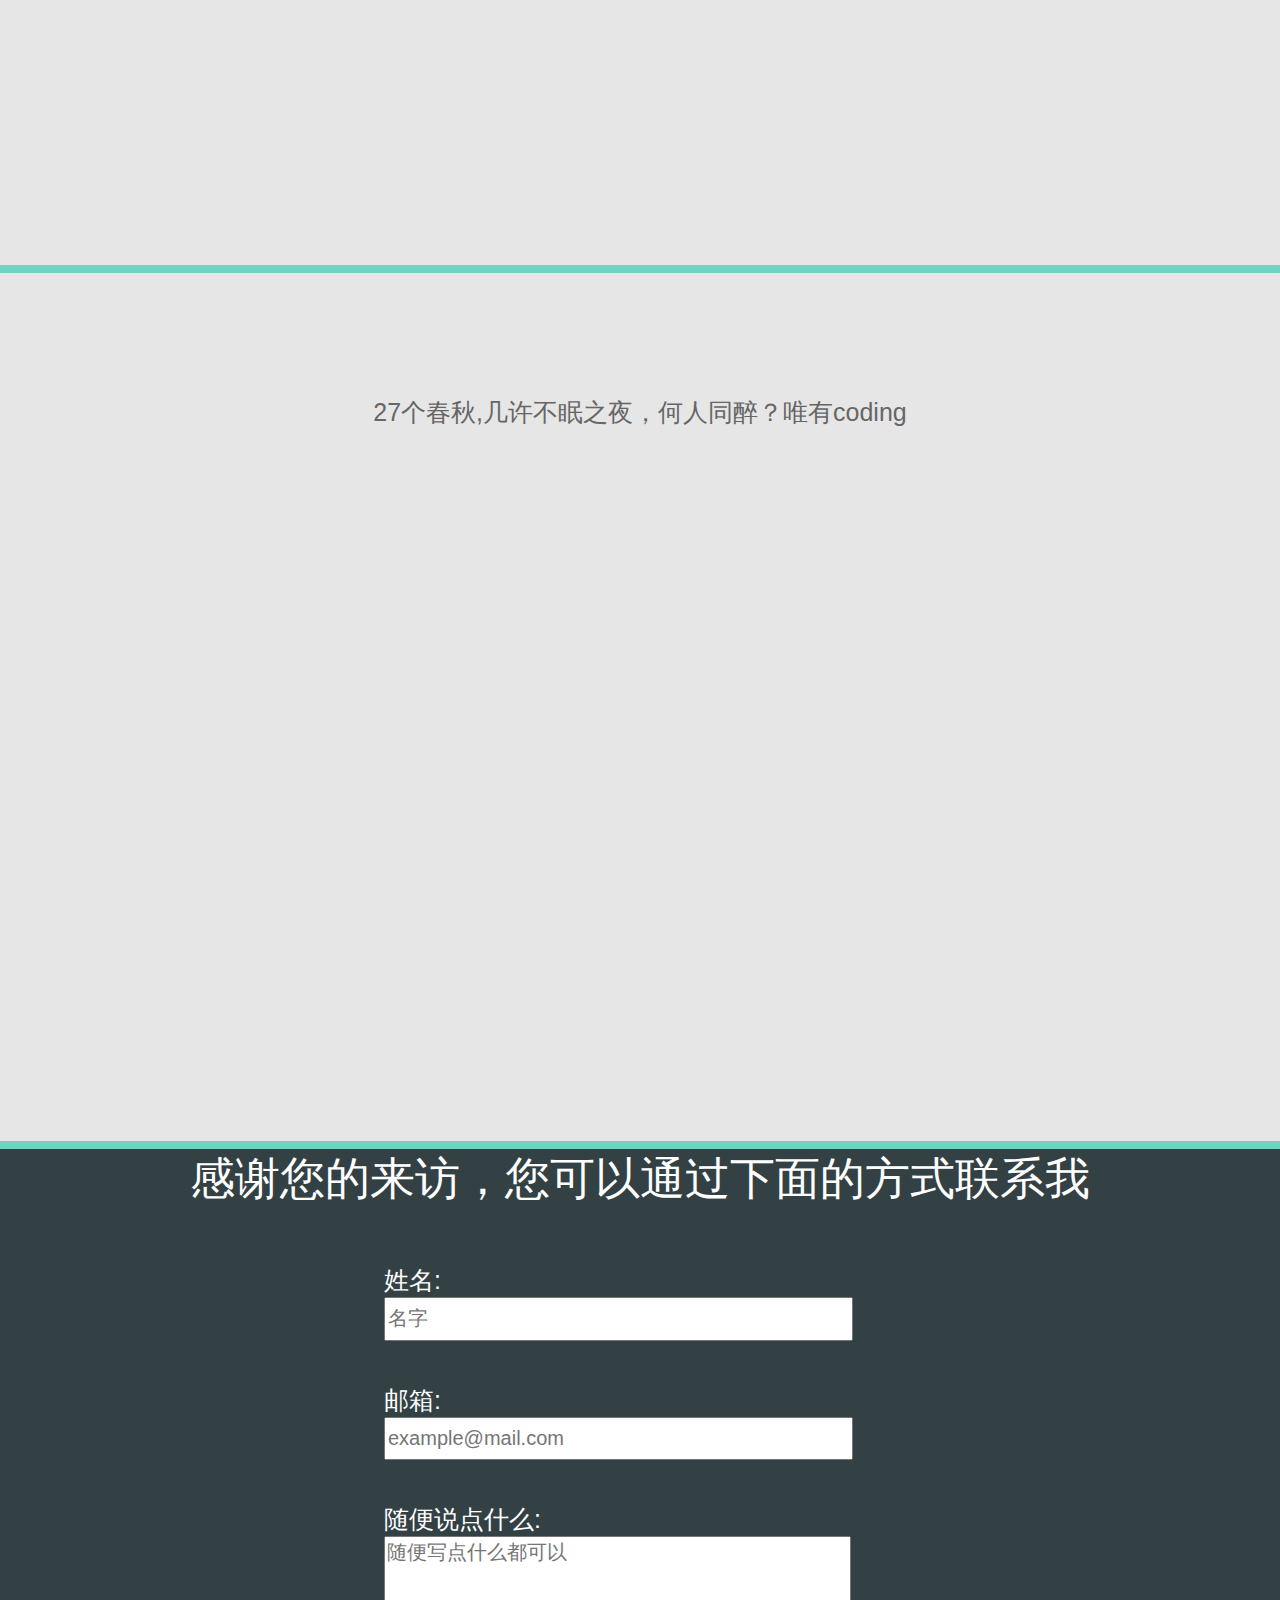
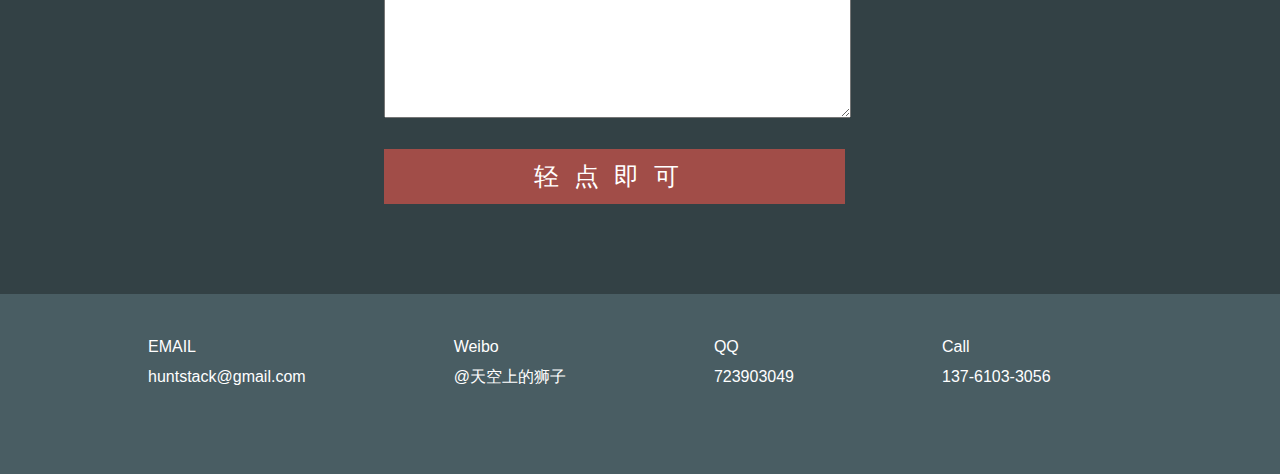
==== commit 2c0e7880: "Update index.html" ====
--- a/index.html
+++ b/index.html
@@ -65,7 +65,7 @@
 <div class="introduction">
   <p>
     Hi,我是张乐
-    <br><span>&& 一枚测试开发工程师dd</span>
+    <br><span>&& 一枚测试开发工程师</span>
   </p>
   <h2>
     设计、代码、养生都是我的爱好，您可以<a href="#work" onclick="scroller('work', 500)">看看我近期的工作</a><br>您还可以访问<a href="http://www.cnblogs.com/michaelle/" target="view_window">我的博客</a></h2>
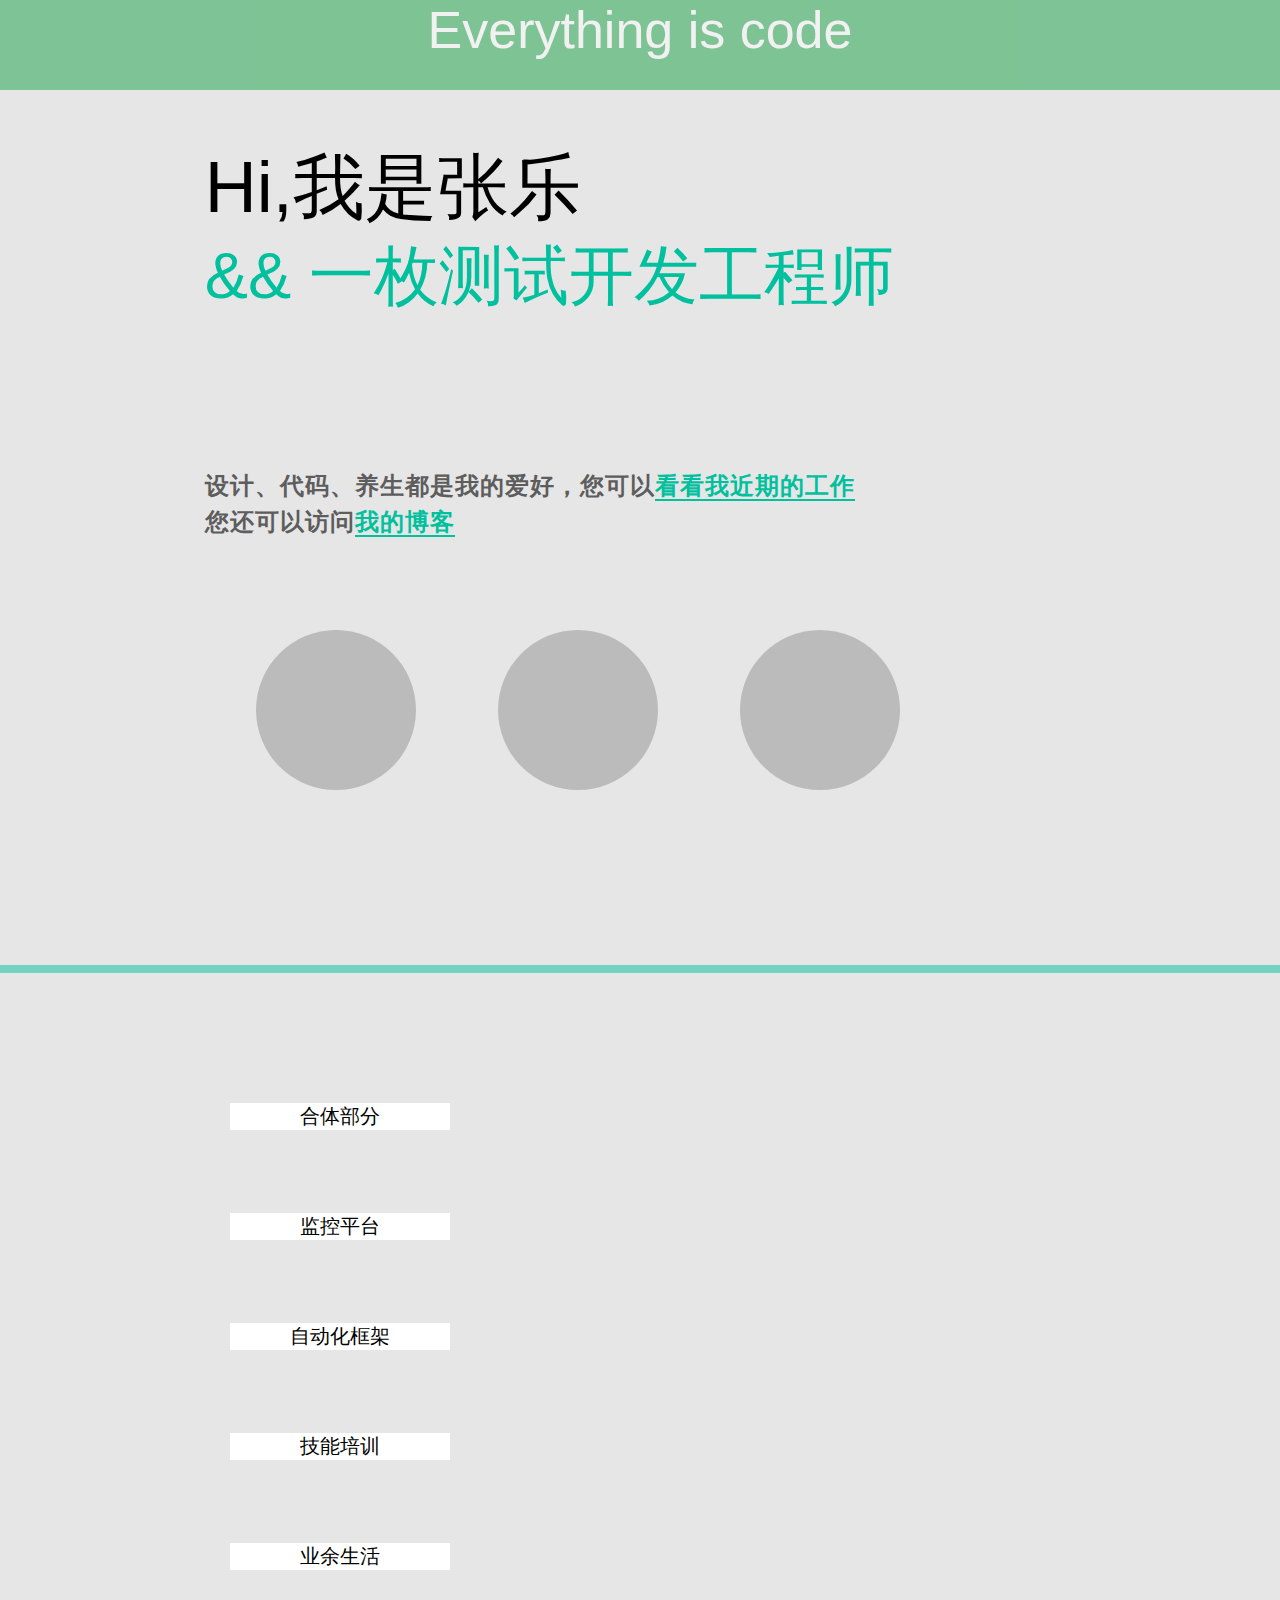
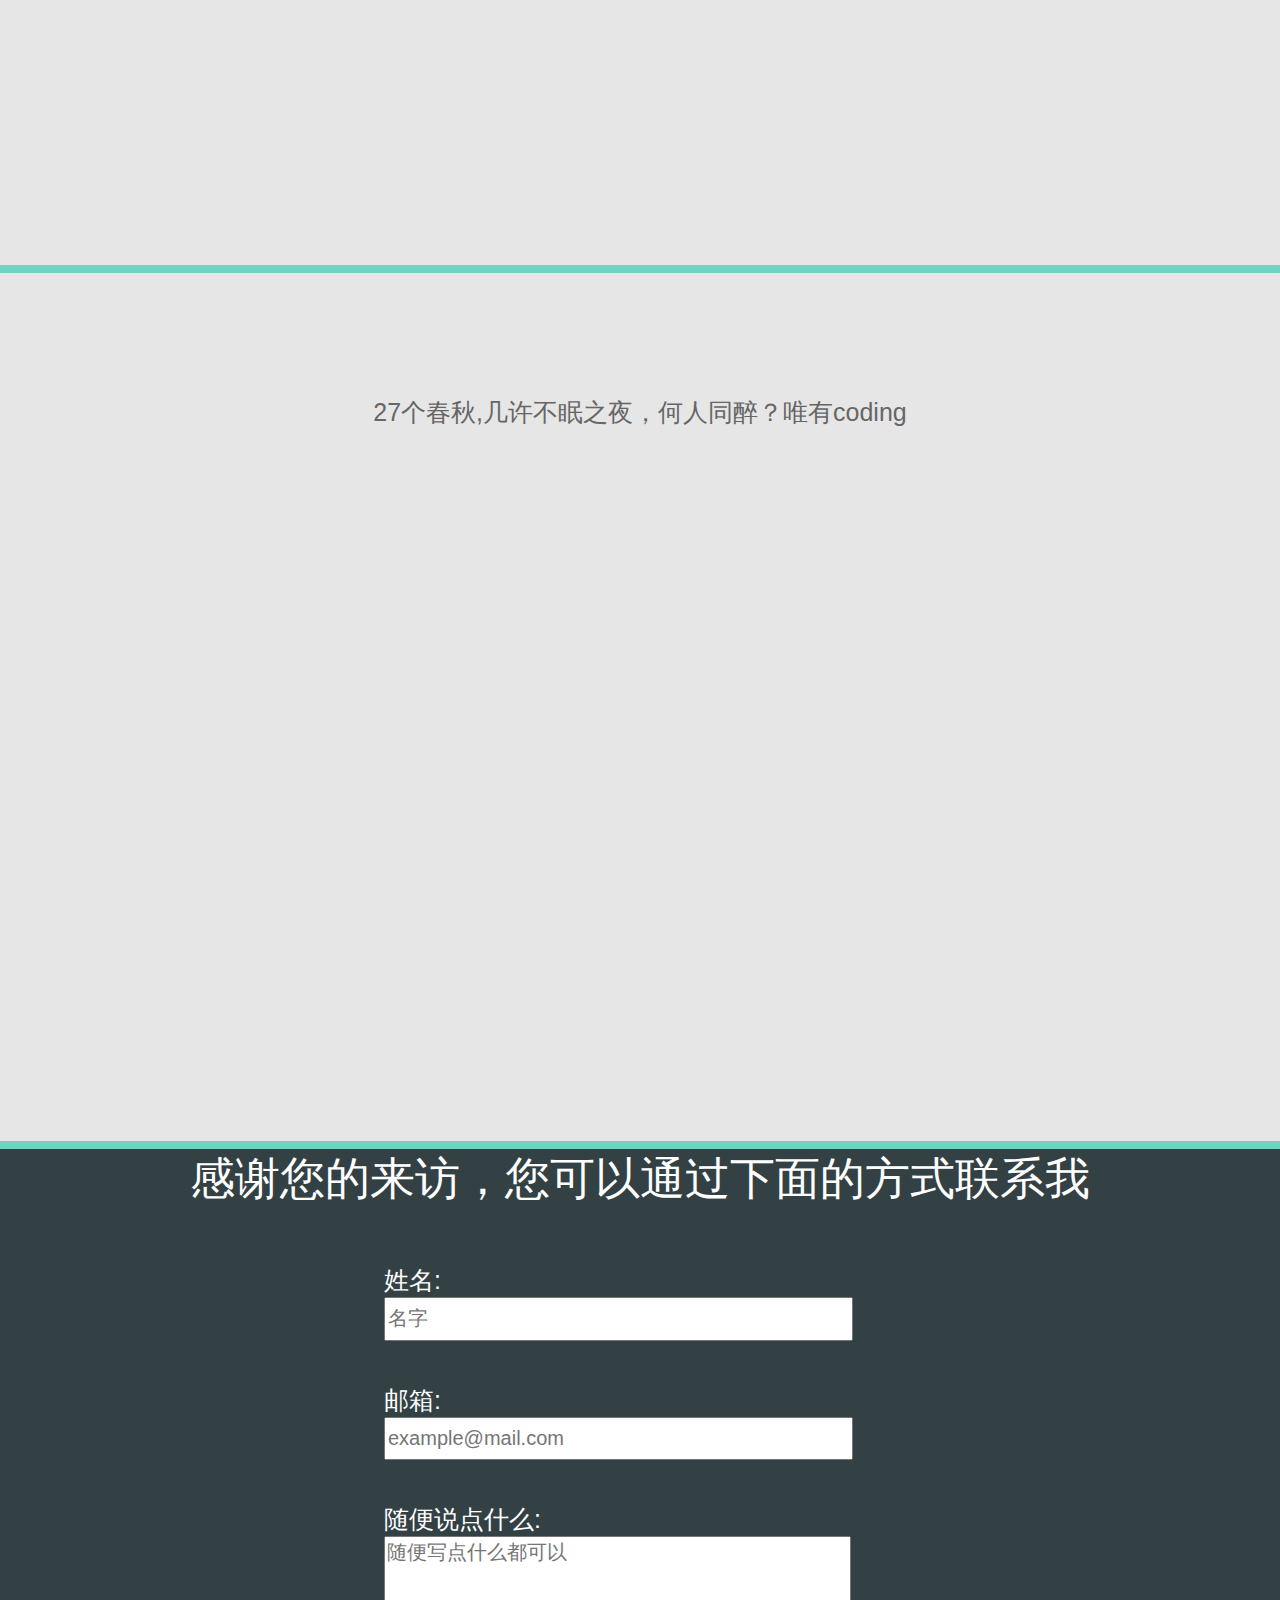
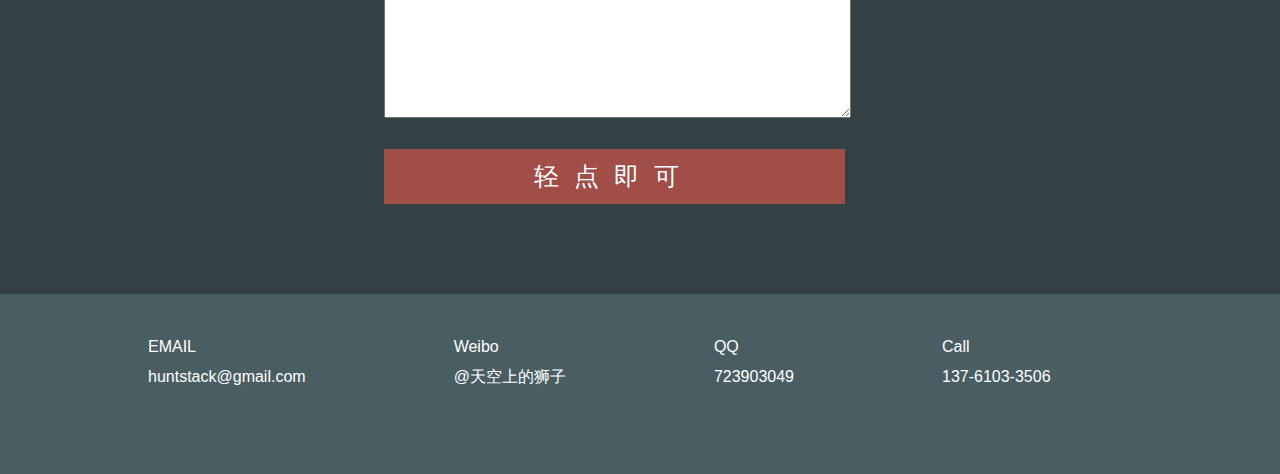
==== commit 200c6cd9: "Update index.html" ====
--- a/index.html
+++ b/index.html
@@ -110,7 +110,7 @@
     <div class="w-2-c">
       <!-- <img src="images/imonitor.png" alt="爱递吉"> -->
         <span class="w-2-c-e">统计展示日常工作所需数据，包括前端页面速度，每周每月的bug报表，ci平台自动化任务的执行情况等，并与公司现有的项目管理平台，bug系统等打通(api实现)</span>
-        <span class="w-2-c-e-1">后端采用django开发，前端使用了BootStrap和jQuery，由于前端页面采取了大量ajax操作，后续将引入Angular以节省前端工作量。该平台上线后，无需再由人工统计各种bug报表，每天的自动化任务也有了查询跟进的地方</span>
+        <span class="w-2-c-e-1">后端采用django开发，前端使用了BootStrap和jQuery，由于前端页面采取了大量ajax和DOM操作，后续将引入Angular以节省前端工作量。该平台上线后，无需再由人工统计各种bug报表，每天的自动化任务也有了查询跟进的地方,每周可为功能测试人员节省1天的工作量</span>
     </div>
     <div class="project3">
       <input id="w-3" name="work-input" type="radio">
@@ -120,8 +120,8 @@
     </div>
     <div class="w-3-c">
       <!-- <img src="images/alibaba.png" alt="阿里巴巴"> -->
-        <span class="w-3-c-e">优化现有自动化框架(基于selenium的java版本)，引入pageobject模式，加入前端ui自动化测试所需方法，如获取元素css属性，遍历DOM节点,元素高宽，执行ajax操作等，整合selendroid与appium于同一driver实例以支持真机运行自动化脚本</span>
-        <span class="w-3-c-e-1">加入环境配置，扩展testng的annotation方法，做到无需修改代码即可在dev，pg，beta环境运行，极大的减轻了维护成本</span>
+        <span class="w-3-c-e">开发自动化框架，对selenium进行二次封装(java实现)，支持原生及pageobject模式，整合selendroid与appium于同一driver实例以支持真机运行自动化脚本</span>
+        <span class="w-3-c-e-1">加入环境配置，扩展testng的annotation方法，同一套代码无需修改即可在本地，测试及线上环境运行，极大的减轻了维护和开发成本。简化版本请参考<a href="https://github.com/leevillion/Unnaming">此链接</a></span>
     </div>
     <div class="project4">
       <input id="w-4" name="work-input" type="radio">
@@ -195,7 +195,7 @@
       <ul class="c-3-u"><li>EMAIL</li><li>huntstack@gmail.com</li></ul>
       <ul class="c-3-u"><li>Weibo</li><li><a href="http://weibo.com/lionlele/home?wvr=5">@天空上的狮子</a></li></ul>
       <ul class="c-3-u"><li>QQ</li><li>723903049</li></ul>
-      <ul class="c-3-u"><li>Call</li><li>137-6103-3056</li></ul>
+      <ul class="c-3-u"><li>Call</li><li>137-6103-3506</li></ul>
     </div>
   </div>
 </div>
